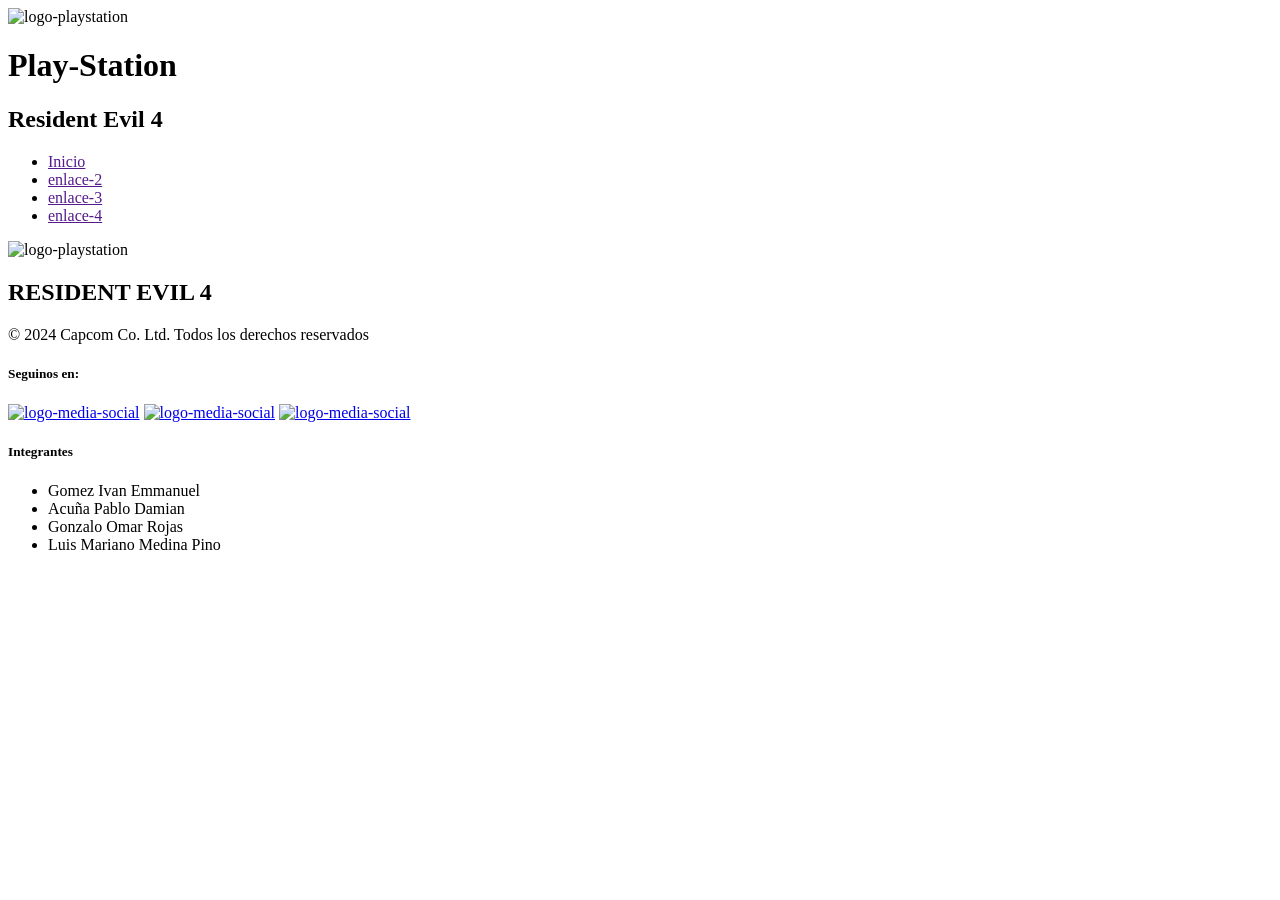
==== Diferencias.html @ 613f1525 "Comienzo de las diferencias" ====
<!doctype html>
<html lang="en">
  <head>
    <meta charset="UTF-8" />
    <meta name="viewport" content="width=device-width, initial-scale=1.0" />
    <title>RE4-Diferencias</title>
    <link rel="stylesheet" href="css/dif-styles.css" />
  </head>
  <body>
    <!--================ header desarrollo ====================================-->
    <header class="header">
      <div class="logotipo">
        <div class="logo-container">
          <img src="/assets/img/logo.play-station.png" alt="logo-playstation" />
        </div>
        <h1 class="h1-index">Play-Station</h1>
      </div>
      <h2 class="h2-header">
        <span class="span-letra">R</span>esident
        <span class="span-letra">E</span>vil <span class="span-numero">4</span>
      </h2>
      <nav class="nav-bar">
        <ul class="list-nav">
          <li class="nav-item"><a href="" class="link-nav">Inicio</a></li>
          <li class="nav-item"><a href="" class="link-nav">enlace-2</a></li>
          <li class="nav-item"><a href="" class="link-nav">enlace-3</a></li>
          <li class="nav-item"><a href="" class="link-nav">enlace-4</a></li>
        </ul>
      </nav>
    </header>
    <!--======================== fin desarrollo header ========================-->

    <!--========================  desarrollo main ========================-->

    <main class="main"></main>
    <!--======================== fin desarrollo main ========================-->

    <!--======================== desarrollo footer ========================-->

    <footer class="footer">
      <section class="section-footer-1">
        <div class="content-img-footer">
          <img src="/assets/img/logo.play-station.png" alt="logo-playstation" />
        </div>
        <h2>RESIDENT EVIL <span class="span-numero">4</span></h2>
        <p class="p-derechos">
          © 2024 Capcom Co. Ltd. Todos los derechos reservados
        </p>
      </section>
      <section class="section-social">
        <h5 class="h5-footer">Seguinos en:</h5>
        <div class="contenedor-logos">
          <a class="logo-footer" href="#"
            ><img src="/assets/img/youtube-log.png" alt="logo-media-social"
          /></a>
          <a class="logo-footer" href="#"
            ><img src="/assets/img/logo-instagram.png" alt="logo-media-social"
          /></a>
          <a class="logo-footer" href="#"
            ><img src="/assets/img/logo-x.png" alt="logo-media-social"
          /></a>
        </div>
      </section>
      <section class="integrantes">
        <h5 class="h5-footer">Integrantes</h5>
        <ul class="list-footer">
          <li class="list-footer">Gomez Ivan Emmanuel</li>
          <li class="list-footer">Acuña Pablo Damian</li>
          <li class="list-footer">Gonzalo Omar Rojas</li>
          <li class="list-footer">Luis Mariano Medina Pino</li>
        </ul>
      </section>
    </footer>
    <!--======================== fin desarrollo footer========================-->
  </body>
</html>
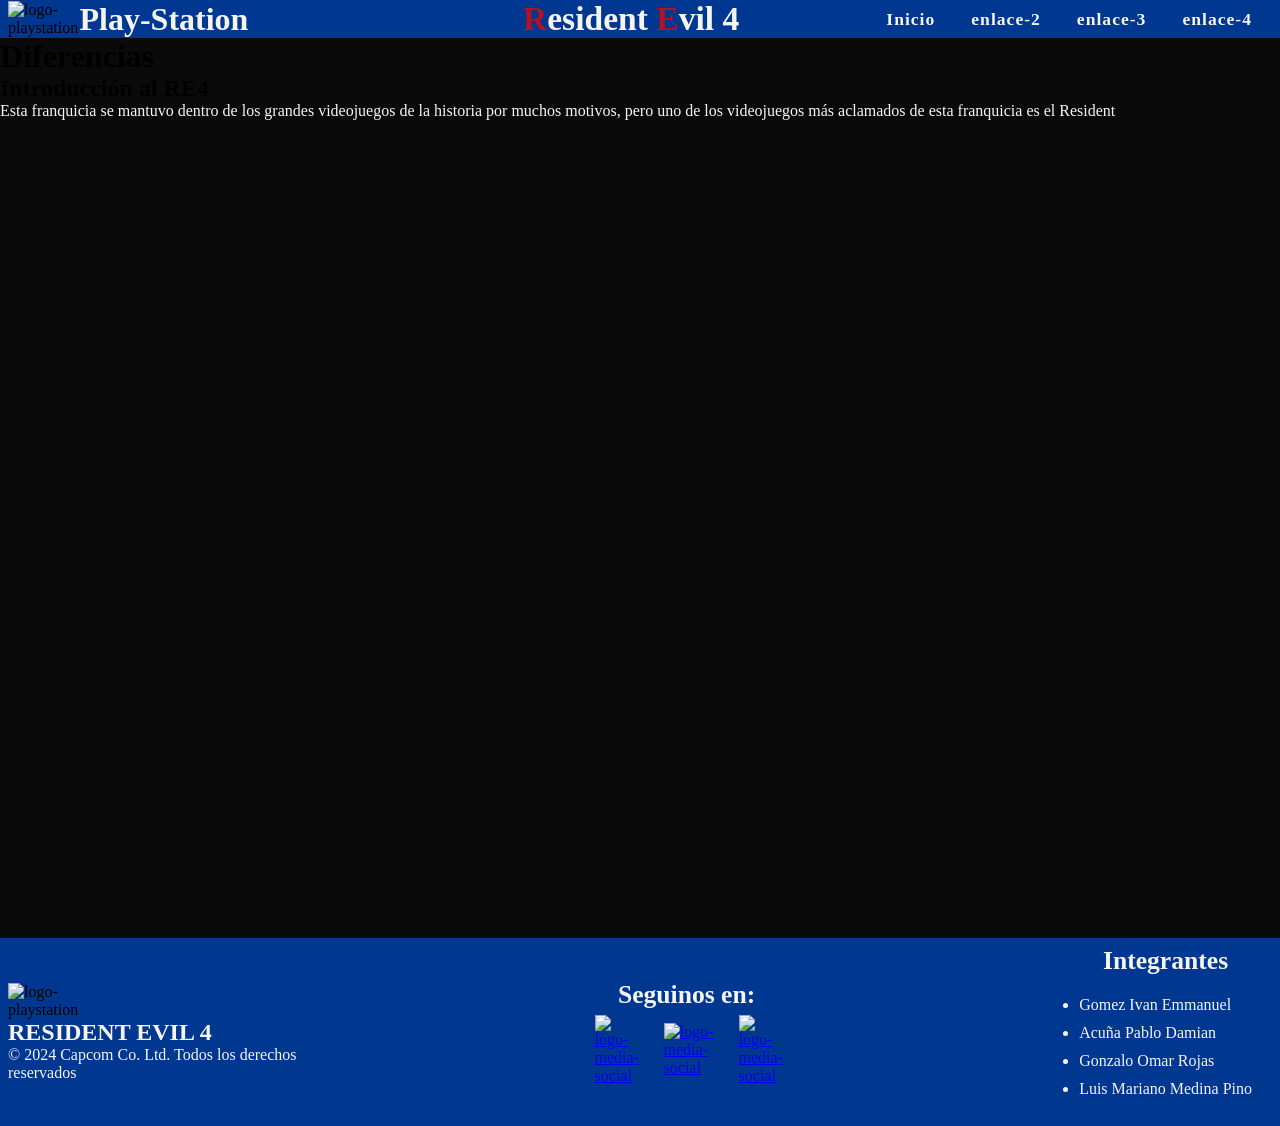
==== commit 9bf352cf: "Agregué DIferencias.html a enlace 4" ====
--- a/Diferencias.html
+++ b/Diferencias.html
@@ -4,7 +4,7 @@
     <meta charset="UTF-8" />
     <meta name="viewport" content="width=device-width, initial-scale=1.0" />
     <title>RE4-Diferencias</title>
-    <link rel="stylesheet" href="css/dif-styles.css" />
+    <link rel="stylesheet" href="/assets/css/dif-style.css" />
   </head>
   <body>
     <!--================ header desarrollo ====================================-->
@@ -24,7 +24,9 @@
           <li class="nav-item"><a href="" class="link-nav">Inicio</a></li>
           <li class="nav-item"><a href="" class="link-nav">enlace-2</a></li>
           <li class="nav-item"><a href="" class="link-nav">enlace-3</a></li>
-          <li class="nav-item"><a href="" class="link-nav">enlace-4</a></li>
+          <li class="nav-item">
+            <a href="/Diferencias.html" class="link-nav">enlace-4</a>
+          </li>
         </ul>
       </nav>
     </header>
@@ -32,7 +34,17 @@
 
     <!--========================  desarrollo main ========================-->
 
-    <main class="main"></main>
+    <main class="main">
+      <h1>Diferencias</h1>
+      <h2>Introducción al RE4</h2>
+      <p>
+        Esta franquicia se mantuvo dentro de los grandes videojuegos de la
+        historia por muchos motivos, pero uno de los videojuegos más aclamados
+        de esta franquicia es el
+        <!-- en rojo -->
+        Resident
+      </p>
+    </main>
     <!--======================== fin desarrollo main ========================-->
 
     <!--======================== desarrollo footer ========================-->
--- a/assets/css/dif-style.css
+++ b/assets/css/dif-style.css
@@ -0,0 +1,221 @@
+/*
+Descripcion: estilos genrales para las paginas del RE4
+17/04/26
+*/
+
+/* =========================================
+PALETA DE COLORES - PROYECTO RE4 
+Inspirado en Resident Evil 4 Remake + PlayStation
+=============================================
+<=== rojos ===>
+#8B0000  -> Rojo oscuro (base, más serio y terror)
+#FF2A2A  -> Rojo brillante (para resaltar o hover)
+#B11226  -> Rojo Resident Evil clásico (principal)
+#7A0C18  -> Rojo oscuro profundo (sombra / variante)
+
+<=== Azules (UI / Navegación / Botones) ===>
+#003791  -> Azul principal (header, navbar)
+#005CFF  -> Azul secundario (hover, detalles)
+
+<=== Negros y grises (fondos) ==>
+#0A0A0A  -> Fondo principal (body)
+#1C1C1C  -> Secciones (cards, containers)
+#2A2A2A  -> Bordes suaves / separadores
+
+<=== Amarillos para texto ===>
+#FFD60A  -> Texto destacado (títulos cortos, palabras clave)
+#FFF3B0  -> Texto suave (no cansa la vista, mejor para leer)
+
+<===  Texto ===>
+#F5F5F5  -> Texto principal
+#B0B0B0  -> Texto secundario
+
+<=== Acentos ===> 
+#FFD60A  -> Botones importantes / hover / detalles clave
+
+
+=========================================
+    TIPOGRAFÍAS - PROYECTO
+=========================================
+
+/*
+Títulos principales (estilo terror):
+- 'Creepster', cursive
+
+Subtítulos / UI (estilo gamer):
+- 'Orbitron', sans-serif
+
+Texto general:
+- 'Inter', sans-serif
+*/
+
+
+*{
+    padding: 0;
+    margin: 0;
+    box-sizing: border-box;
+}
+
+body{
+    background-color: #0A0A0A;
+    display: grid;
+    grid-template-rows: auto auto 1fr auto;
+}
+
+/*<=================== inicio desarrollo header ==============>*/
+/*=== desarrollo de estilos a todos los headers de las demas paginas*/
+.header{
+    display: flex;
+    align-items: center;
+    justify-content: space-between;
+    width: 100%;
+    background-color: #003791;
+}
+
+.logotipo{
+    display: flex;
+    width: 30%;
+    align-items: center;
+    gap: 20px;
+    padding: 0 8px;
+}
+
+.h1-index{
+    color: #f5f5f5;
+    text-wrap: nowrap;
+}
+
+.logo-container{
+    max-width: 14%;
+}
+
+.logo-container img{
+    width: 100%;
+}
+
+.h2-header{
+    color: #f5f5f5;
+    font-size: 2.1rem;
+}
+
+.span-letra{
+    color: #B11226 ;
+}
+
+
+nav{
+    margin-right: 20px;
+}
+
+nav ul{
+    display: flex;
+    list-style: none;
+    gap: 20px;
+}
+
+nav li{
+    display: inline-block;
+}
+
+nav a{
+    color: #f5f5f5;
+    text-decoration: none;
+    font-size: 1.1rem;
+    font-weight: 600;
+    letter-spacing: 1px;
+    padding: 5px 8px;
+    transition: 0.1s;
+}
+
+nav a:hover{
+    color: #FFd60a;
+    border-bottom: 2px solid #FFD60A;
+}
+
+/*<=================== fin desarrollo header ==============>*/
+
+
+
+/*<=================== inicio desarrollo footer (diseño general) ==============>*/
+.footer{
+    background-color: #003791;
+    display: flex;
+    align-items: center;
+    justify-content: space-between;
+    width: 100%;
+    padding: 8px;
+}
+
+.section-footer-1{
+    display: flex;
+    flex-direction: column;
+    width: auto;
+    width: 25%;
+}
+
+.section-footer-1 h2,p{
+    color: #f5f5f5;
+}
+
+.content-img-footer{
+    max-width: 20%;
+}
+
+.content-img-footer img{
+    width: 100%;
+}
+
+/*section de logos de redes sociales de la pagina*/
+.section-social{
+    margin-right: 10px;
+    display: flex;
+    gap: 5px;
+    flex-direction: column;
+}
+
+.h5-footer{
+    text-align: center;
+    font-size: 1.6rem;
+    color: #f5f5f5;
+}
+
+.contenedor-logos{
+    display: flex;
+    justify-content: center;
+    align-items: center;
+    gap: 25px;
+}
+
+.logo-footer{
+    width: 50px;
+}
+
+.logo-footer img{
+    width: 100%;
+}
+
+.logo-footer:first-child{
+    width: 44px;
+}
+
+.logo-footer:last-child{
+    width: 40px;
+}
+
+/*section de los integrantes del grupo*/
+.integrantes{
+    display: flex;
+    flex-direction: column;
+}
+
+.list-footer{
+    margin: 10px;
+    color: #f5f5f5;
+}
+
+/*<=================== fin desarrollo footer(diseño general) ==============>*/
+
+/* <==================Comienzo de Diferencias.html(main) =================> */
+.main{
+    min-height: 100dvh;
+}
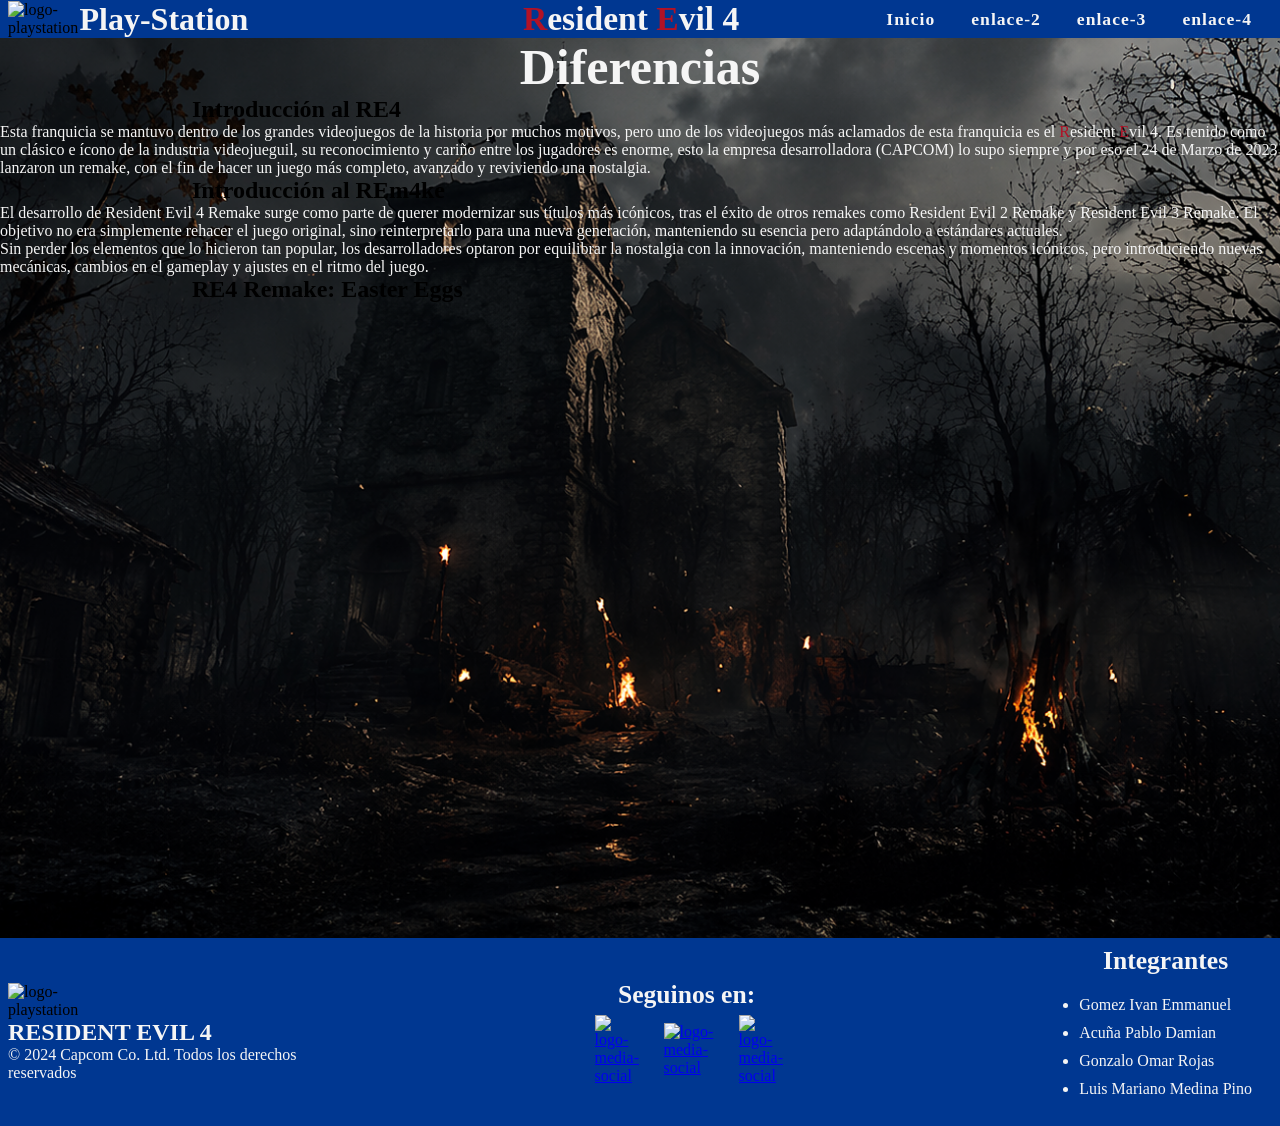
==== commit d61ab99c: "primer avance en css" ====
--- a/Diferencias.html
+++ b/Diferencias.html
@@ -35,15 +35,39 @@
     <!--========================  desarrollo main ========================-->
 
     <main class="main">
-      <h1>Diferencias</h1>
-      <h2>Introducción al RE4</h2>
-      <p>
-        Esta franquicia se mantuvo dentro de los grandes videojuegos de la
-        historia por muchos motivos, pero uno de los videojuegos más aclamados
-        de esta franquicia es el
-        <!-- en rojo -->
-        Resident
-      </p>
+      <section>
+        <h1 class="titulo-diferencias">Diferencias</h1>
+        <h2 class="sub-indices-diferencias">Introducción al RE4</h2>
+        <p class="parrafos-dif">
+          Esta franquicia se mantuvo dentro de los grandes videojuegos de la
+          historia por muchos motivos, pero uno de los videojuegos más aclamados
+          de esta franquicia es el
+          <span class="span-letra">R</span>esident
+          <span class="span-letra">E</span>vil
+          <span class="span-numero">4</span>. Es tenido como un clásico e ícono
+          de la industria videojueguil, su reconocimiento y cariño entre los
+          jugadores es enorme, esto la empresa desarrolladora (CAPCOM) lo supo
+          siempre y por eso el 24 de Marzo de 2023 lanzaron un remake, con el
+          fin de hacer un juego más completo, avanzado y reviviendo una
+          nostalgia.
+        </p>
+        <h2 class="sub-indices-diferencias">Introducción al REm4ke</h2>
+        <p class="parrafos-dif">
+          El desarrollo de Resident Evil 4 Remake surge como parte de querer
+          modernizar sus títulos más icónicos, tras el éxito de otros remakes
+          como Resident Evil 2 Remake y Resident Evil 3 Remake. El objetivo no
+          era simplemente rehacer el juego original, sino reinterpretarlo para
+          una nueva generación, manteniendo su esencia pero adaptándolo a
+          estándares actuales.
+        </p>
+        <p class="parrafos-dif">
+          Sin perder los elementos que lo hicieron tan popular, los
+          desarrolladores optaron por equilibrar la nostalgia con la innovación,
+          manteniendo escenas y momentos icónicos, pero introduciendo nuevas
+          mecánicas, cambios en el gameplay y ajustes en el ritmo del juego.
+        </p>
+        <h2 class="sub-indices-diferencias">RE4 Remake: Easter Eggs</h2>
+      </section>
     </main>
     <!--======================== fin desarrollo main ========================-->
 
--- a/assets/css/dif-style.css
+++ b/assets/css/dif-style.css
@@ -218,4 +218,22 @@
 /* <==================Comienzo de Diferencias.html(main) =================> */
 .main{
     min-height: 100dvh;
-}
+    background-image: url(/assets/img/paquete-de-img-fondos-re4/portada-pueblo-sin-lion.png);
+    background-repeat: no-repeat;
+    background-size: cover;
+    background-position: center;
+}
+
+.titulo-diferencias{
+    color: #f5f5f5;
+    text-align: center;
+    font-size: 50px;
+}
+
+.titulo-diferencias:hover{
+    color: #B11226;
+}
+
+.sub-indices-diferencias{
+    margin-left: 15%;
+}
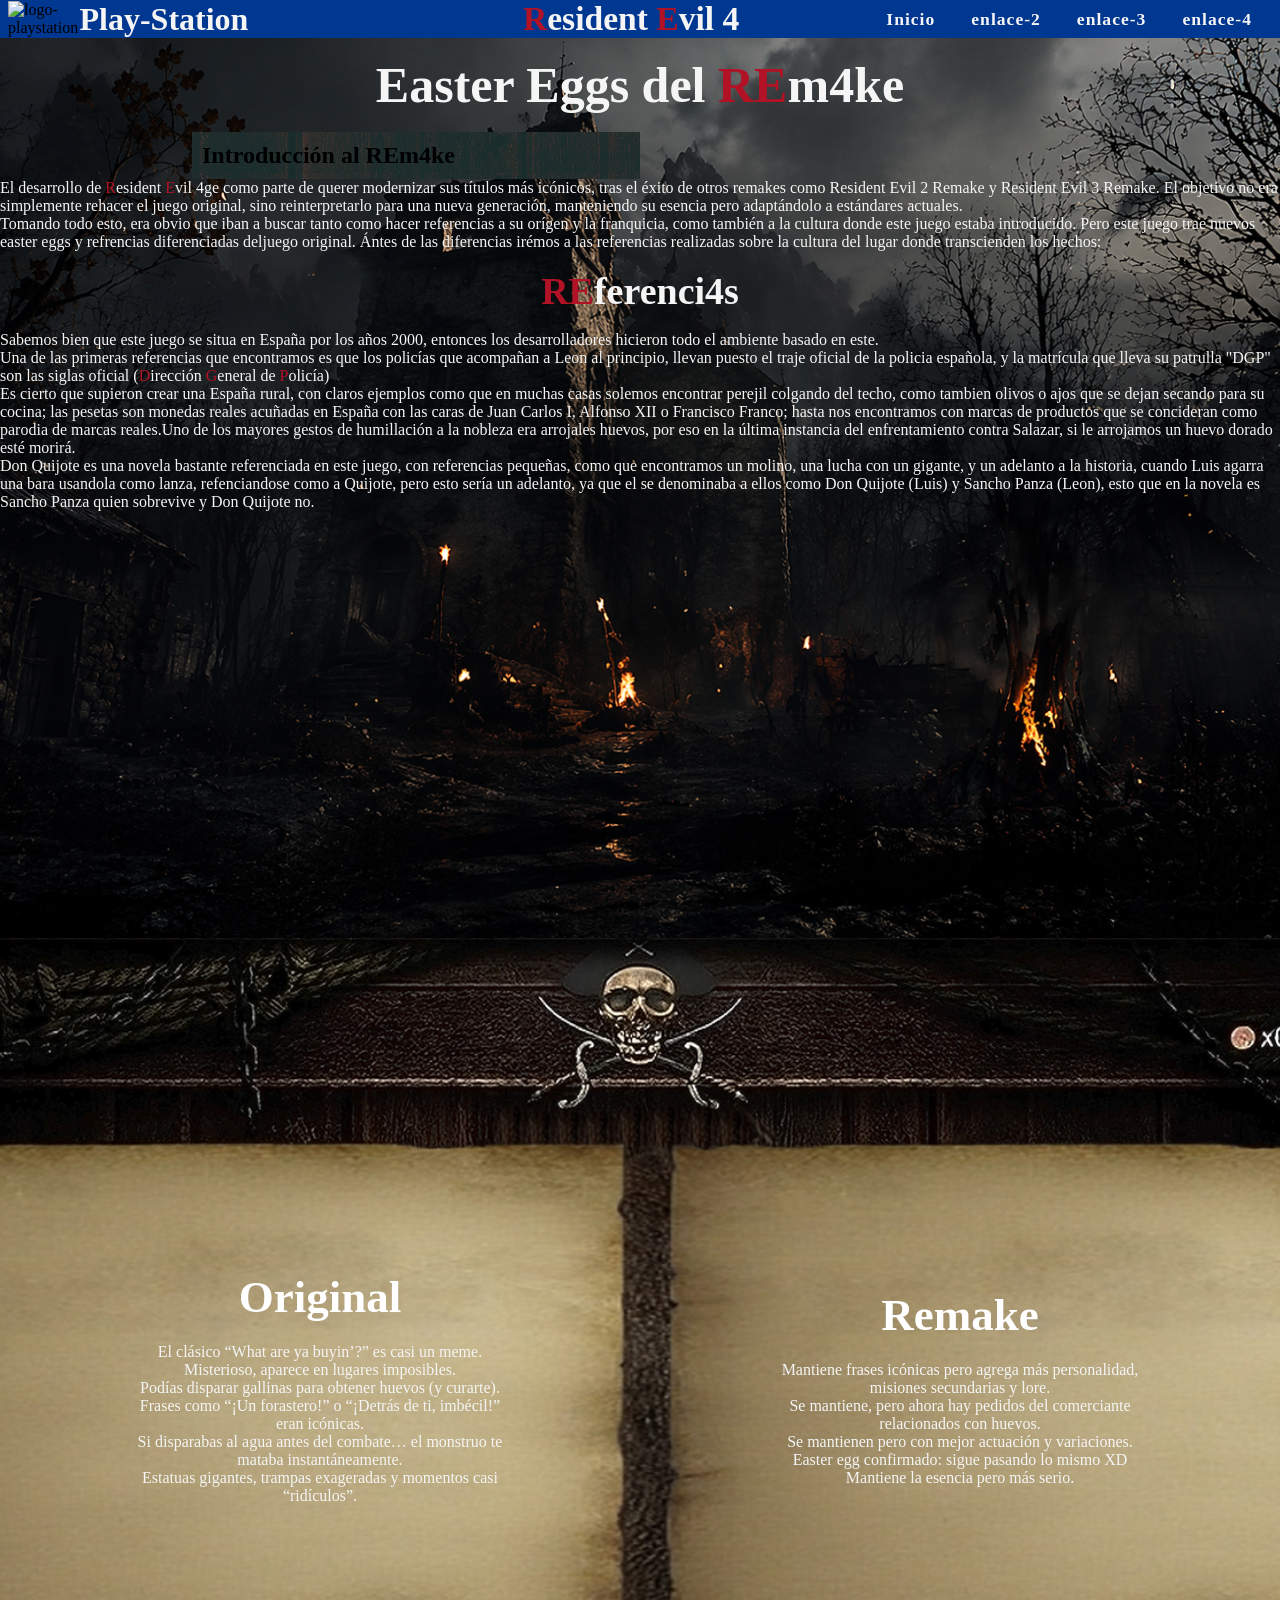
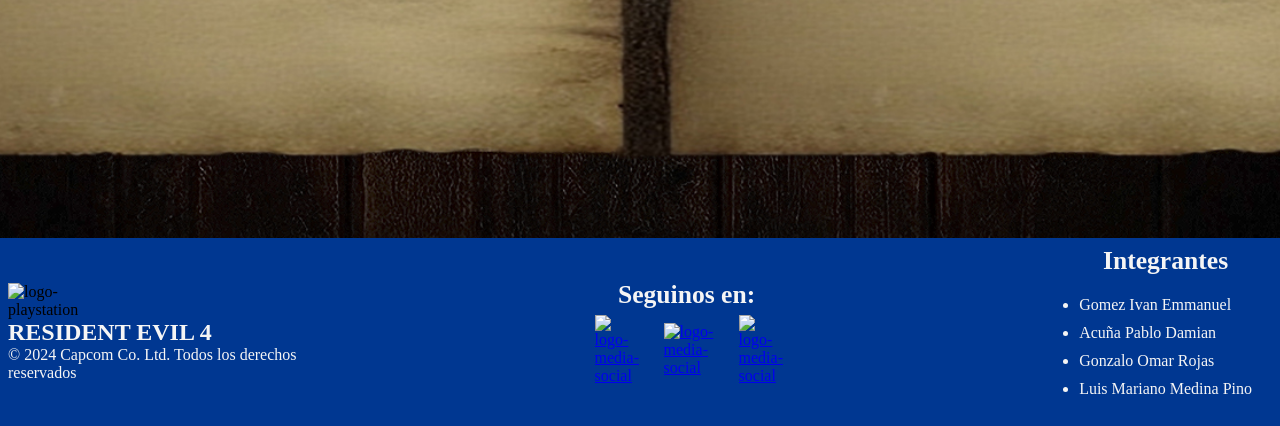
==== commit dcf63e3b: "Finalización" ====
--- a/Diferencias.html
+++ b/Diferencias.html
@@ -1,112 +1,137 @@
 <!doctype html>
 <html lang="en">
-  <head>
-    <meta charset="UTF-8" />
-    <meta name="viewport" content="width=device-width, initial-scale=1.0" />
-    <title>RE4-Diferencias</title>
-    <link rel="stylesheet" href="/assets/css/dif-style.css" />
-  </head>
-  <body>
-    <!--================ header desarrollo ====================================-->
-    <header class="header">
-      <div class="logotipo">
-        <div class="logo-container">
-          <img src="/assets/img/logo.play-station.png" alt="logo-playstation" />
-        </div>
-        <h1 class="h1-index">Play-Station</h1>
+
+<head>
+  <meta charset="UTF-8" />
+  <meta name="viewport" content="width=device-width, initial-scale=1.0" />
+  <title>RE4-Diferencias</title>
+  <link rel="stylesheet" href="/assets/css/dif-style.css" />
+</head>
+
+<body>
+  <!--================ header desarrollo ====================================-->
+  <header class="header">
+    <div class="logotipo">
+      <div class="logo-container">
+        <img src="/assets/img/logo.play-station.png" alt="logo-playstation" />
       </div>
-      <h2 class="h2-header">
-        <span class="span-letra">R</span>esident
-        <span class="span-letra">E</span>vil <span class="span-numero">4</span>
-      </h2>
-      <nav class="nav-bar">
-        <ul class="list-nav">
-          <li class="nav-item"><a href="" class="link-nav">Inicio</a></li>
-          <li class="nav-item"><a href="" class="link-nav">enlace-2</a></li>
-          <li class="nav-item"><a href="" class="link-nav">enlace-3</a></li>
-          <li class="nav-item">
-            <a href="/Diferencias.html" class="link-nav">enlace-4</a>
-          </li>
-        </ul>
-      </nav>
-    </header>
-    <!--======================== fin desarrollo header ========================-->
+      <h1 class="h1-index">Play-Station</h1>
+    </div>
+    <h2 class="h2-header">
+      <span class="span-letra">R</span>esident
+      <span class="span-letra">E</span>vil <span class="span-numero">4</span>
+    </h2>
+    <nav class="nav-bar">
+      <ul class="list-nav">
+        <li class="nav-item"><a href="" class="link-nav">Inicio</a></li>
+        <li class="nav-item"><a href="" class="link-nav">enlace-2</a></li>
+        <li class="nav-item"><a href="" class="link-nav">enlace-3</a></li>
+        <li class="nav-item">
+          <a href="/Diferencias.html" class="link-nav">enlace-4</a>
+        </li>
+      </ul>
+    </nav>
+  </header>
+  <!--======================== fin desarrollo header ========================-->
 
-    <!--========================  desarrollo main ========================-->
+  <!--========================  desarrollo main ========================-->
 
-    <main class="main">
-      <section>
-        <h1 class="titulo-diferencias">Diferencias</h1>
-        <h2 class="sub-indices-diferencias">Introducción al RE4</h2>
-        <p class="parrafos-dif">
-          Esta franquicia se mantuvo dentro de los grandes videojuegos de la
-          historia por muchos motivos, pero uno de los videojuegos más aclamados
-          de esta franquicia es el
-          <span class="span-letra">R</span>esident
-          <span class="span-letra">E</span>vil
-          <span class="span-numero">4</span>. Es tenido como un clásico e ícono
-          de la industria videojueguil, su reconocimiento y cariño entre los
-          jugadores es enorme, esto la empresa desarrolladora (CAPCOM) lo supo
-          siempre y por eso el 24 de Marzo de 2023 lanzaron un remake, con el
-          fin de hacer un juego más completo, avanzado y reviviendo una
-          nostalgia.
-        </p>
-        <h2 class="sub-indices-diferencias">Introducción al REm4ke</h2>
-        <p class="parrafos-dif">
-          El desarrollo de Resident Evil 4 Remake surge como parte de querer
-          modernizar sus títulos más icónicos, tras el éxito de otros remakes
-          como Resident Evil 2 Remake y Resident Evil 3 Remake. El objetivo no
-          era simplemente rehacer el juego original, sino reinterpretarlo para
-          una nueva generación, manteniendo su esencia pero adaptándolo a
-          estándares actuales.
-        </p>
-        <p class="parrafos-dif">
-          Sin perder los elementos que lo hicieron tan popular, los
-          desarrolladores optaron por equilibrar la nostalgia con la innovación,
-          manteniendo escenas y momentos icónicos, pero introduciendo nuevas
-          mecánicas, cambios en el gameplay y ajustes en el ritmo del juego.
-        </p>
-        <h2 class="sub-indices-diferencias">RE4 Remake: Easter Eggs</h2>
-      </section>
-    </main>
-    <!--======================== fin desarrollo main ========================-->
+  <main class="main">
+    <section class="referencias">
+      <h1 class="titulo-diferencias">Easter Eggs del <span class="span-letra">R</span><span
+          class="span-letra">E</span>m<span class="span-numero">4</span>ke
+      </h1>
+      <h2 class="sub-indices-diferencias">Introducción al REm4ke</h2>
+      <p class="parrafos-dif">
+        El desarrollo de <span class="span-letra">R</span>esident
+        <span class="span-letra">E</span>vil
+        <span class="span-numero">4</span>ge como parte de querer
+        modernizar sus títulos más icónicos, tras el éxito de otros remakes
+        como Resident Evil 2 Remake y Resident Evil 3 Remake. El objetivo no
+        era simplemente rehacer el juego original, sino reinterpretarlo para
+        una nueva generación, manteniendo su esencia pero adaptándolo a
+        estándares actuales.
+      </p>
+      <p>Tomando todo esto, era obvio que iban a buscar tanto como hacer referencias a su orígen y la franquicia, como
+        también a la cultura donde este juego estaba introducido. Pero este juego trae nuevos easter eggs y refrencias
+        diferenciadas deljuego original. Ántes de las diferencias irémos a las referencias realizadas sobre la cultura
+        del lugar donde transcienden los hechos:</p>
 
-    <!--======================== desarrollo footer ========================-->
+      <h1 class="subtitulo-diferencias"> <span class="span-letra">R</span><span class="span-letra">E</span>ferenci<span
+          class="span-numero">4</span>s</h1>
+      <p>Sabemos bien que este juego se situa en España por los años 2000, entonces los desarrolladores hicieron todo el
+        ambiente basado en este.</p>
+      <p>Una de las primeras referencias que encontramos es que los policías que acompañan a Leon al principio, llevan
+        puesto el traje oficial de la policia española, y la matrícula que lleva su patrulla "DGP" son las siglas
+        oficial (<span class="span-letra">D</span>irección <span class="span-letra">G</span>eneral de <span
+          class="span-letra">P</span>olicía)
+      </p>
+      <p>Es cierto que supieron crear una España rural, con claros ejemplos como que en muchas casas solemos encontrar
+        perejil colgando del techo, como tambien olivos o ajos que se dejan secando para su cocina; las pesetas son
+        monedas reales
+        acuñadas en España con las caras de Juan Carlos I, Alfonso XII o Francisco Franco; hasta nos encontramos con
+        marcas de productos que se concideran como parodia de marcas reales.Uno de los mayores gestos de humillación a
+        la nobleza era arrojales huevos, por eso en la última instancia del
+        enfrentamiento contra
+        Salazar, si le arrojamos un huevo dorado esté morirá.</p>
+      <p>Don Quijote es una novela bastante referenciada en este juego, con referencias pequeñas, como que encontramos
+        un molino, una lucha con un gigante, y un adelanto a la historia, cuando Luis agarra una bara usandola como
+        lanza, refenciandose como a Quijote, pero esto sería un adelanto, ya que el se denominaba a ellos como Don
+        Quijote (Luis) y Sancho Panza (Leon), esto que en la novela es Sancho Panza quien sobrevive y Don Quijote no.
+      </p>
+    </section>
+    <section class="Diferencias">
+      <div class="original">
+        <h3 class="dif-titulo">Original</h3>
+        <p>El clásico “What are ya buyin’?” es casi un meme. Misterioso, aparece en lugares imposibles.</p>
+        <p>Podías disparar gallinas para obtener huevos (y curarte).</p>
+        <p>Frases como “¡Un forastero!” o “¡Detrás de ti, imbécil!” eran icónicas.</p>
+        <p>Si disparabas al agua antes del combate… el monstruo te mataba instantáneamente.</p>
+        <p>Estatuas gigantes, trampas exageradas y momentos casi “ridículos”.</p>
+      </div>
+      <div class="REMAKE">
+        <h3 class="dif-titulo">Remake</h3>
+        <p>Mantiene frases icónicas pero agrega más personalidad, misiones secundarias y lore.</p>
+        <p>Se mantiene, pero ahora hay pedidos del comerciante relacionados con huevos.</p>
+        <p>Se mantienen pero con mejor actuación y variaciones.</p>
+        <p>Easter egg confirmado: sigue pasando lo mismo XD</p>
+        <p>Mantiene la esencia pero más serio.</p>
+      </div>
+    </section>
+  </main>
+  <!--======================== fin desarrollo main ========================-->
 
-    <footer class="footer">
-      <section class="section-footer-1">
-        <div class="content-img-footer">
-          <img src="/assets/img/logo.play-station.png" alt="logo-playstation" />
-        </div>
-        <h2>RESIDENT EVIL <span class="span-numero">4</span></h2>
-        <p class="p-derechos">
-          © 2024 Capcom Co. Ltd. Todos los derechos reservados
-        </p>
-      </section>
-      <section class="section-social">
-        <h5 class="h5-footer">Seguinos en:</h5>
-        <div class="contenedor-logos">
-          <a class="logo-footer" href="#"
-            ><img src="/assets/img/youtube-log.png" alt="logo-media-social"
-          /></a>
-          <a class="logo-footer" href="#"
-            ><img src="/assets/img/logo-instagram.png" alt="logo-media-social"
-          /></a>
-          <a class="logo-footer" href="#"
-            ><img src="/assets/img/logo-x.png" alt="logo-media-social"
-          /></a>
-        </div>
-      </section>
-      <section class="integrantes">
-        <h5 class="h5-footer">Integrantes</h5>
-        <ul class="list-footer">
-          <li class="list-footer">Gomez Ivan Emmanuel</li>
-          <li class="list-footer">Acuña Pablo Damian</li>
-          <li class="list-footer">Gonzalo Omar Rojas</li>
-          <li class="list-footer">Luis Mariano Medina Pino</li>
-        </ul>
-      </section>
-    </footer>
-    <!--======================== fin desarrollo footer========================-->
-  </body>
-</html>
+  <!--======================== desarrollo footer ========================-->
+
+  <footer class="footer">
+    <section class="section-footer-1">
+      <div class="content-img-footer">
+        <img src="/assets/img/logo.play-station.png" alt="logo-playstation" />
+      </div>
+      <h2>RESIDENT EVIL <span class="span-numero">4</span></h2>
+      <p class="p-derechos">
+        © 2024 Capcom Co. Ltd. Todos los derechos reservados
+      </p>
+    </section>
+    <section class="section-social">
+      <h5 class="h5-footer">Seguinos en:</h5>
+      <div class="contenedor-logos">
+        <a class="logo-footer" href="#"><img src="/assets/img/youtube-log.png" alt="logo-media-social" /></a>
+        <a class="logo-footer" href="#"><img src="/assets/img/logo-instagram.png" alt="logo-media-social" /></a>
+        <a class="logo-footer" href="#"><img src="/assets/img/logo-x.png" alt="logo-media-social" /></a>
+      </div>
+    </section>
+    <section class="integrantes">
+      <h5 class="h5-footer">Integrantes</h5>
+      <ul class="list-footer">
+        <li class="list-footer">Gomez Ivan Emmanuel</li>
+        <li class="list-footer">Acuña Pablo Damian</li>
+        <li class="list-footer">Gonzalo Omar Rojas</li>
+        <li class="list-footer">Luis Mariano Medina Pino</li>
+      </ul>
+    </section>
+  </footer>
+  <!--======================== fin desarrollo footer========================-->
+</body>
+
+</html>
--- a/assets/css/dif-style.css
+++ b/assets/css/dif-style.css
@@ -50,13 +50,13 @@
 */
 
 
-*{
+* {
     padding: 0;
     margin: 0;
     box-sizing: border-box;
 }
 
-body{
+body {
     background-color: #0A0A0A;
     display: grid;
     grid-template-rows: auto auto 1fr auto;
@@ -64,7 +64,7 @@
 
 /*<=================== inicio desarrollo header ==============>*/
 /*=== desarrollo de estilos a todos los headers de las demas paginas*/
-.header{
+.header {
     display: flex;
     align-items: center;
     justify-content: space-between;
@@ -72,7 +72,7 @@
     background-color: #003791;
 }
 
-.logotipo{
+.logotipo {
     display: flex;
     width: 30%;
     align-items: center;
@@ -80,44 +80,44 @@
     padding: 0 8px;
 }
 
-.h1-index{
+.h1-index {
     color: #f5f5f5;
     text-wrap: nowrap;
 }
 
-.logo-container{
+.logo-container {
     max-width: 14%;
 }
 
-.logo-container img{
-    width: 100%;
-}
-
-.h2-header{
+.logo-container img {
+    width: 100%;
+}
+
+.h2-header {
     color: #f5f5f5;
     font-size: 2.1rem;
 }
 
-.span-letra{
-    color: #B11226 ;
-}
-
-
-nav{
+.span-letra {
+    color: #B11226;
+}
+
+
+nav {
     margin-right: 20px;
 }
 
-nav ul{
+nav ul {
     display: flex;
     list-style: none;
     gap: 20px;
 }
 
-nav li{
+nav li {
     display: inline-block;
 }
 
-nav a{
+nav a {
     color: #f5f5f5;
     text-decoration: none;
     font-size: 1.1rem;
@@ -127,7 +127,7 @@
     transition: 0.1s;
 }
 
-nav a:hover{
+nav a:hover {
     color: #FFd60a;
     border-bottom: 2px solid #FFD60A;
 }
@@ -137,7 +137,7 @@
 
 
 /*<=================== inicio desarrollo footer (diseño general) ==============>*/
-.footer{
+.footer {
     background-color: #003791;
     display: flex;
     align-items: center;
@@ -146,77 +146,80 @@
     padding: 8px;
 }
 
-.section-footer-1{
+.section-footer-1 {
     display: flex;
     flex-direction: column;
     width: auto;
     width: 25%;
 }
 
-.section-footer-1 h2,p{
-    color: #f5f5f5;
-}
-
-.content-img-footer{
+.section-footer-1 h2,
+p {
+    color: #f5f5f5;
+}
+
+.content-img-footer {
     max-width: 20%;
 }
 
-.content-img-footer img{
+.content-img-footer img {
     width: 100%;
 }
 
 /*section de logos de redes sociales de la pagina*/
-.section-social{
+.section-social {
     margin-right: 10px;
     display: flex;
     gap: 5px;
     flex-direction: column;
 }
 
-.h5-footer{
+.h5-footer {
     text-align: center;
     font-size: 1.6rem;
     color: #f5f5f5;
 }
 
-.contenedor-logos{
+.contenedor-logos {
     display: flex;
     justify-content: center;
     align-items: center;
     gap: 25px;
 }
 
-.logo-footer{
+.logo-footer {
     width: 50px;
 }
 
-.logo-footer img{
-    width: 100%;
-}
-
-.logo-footer:first-child{
+.logo-footer img {
+    width: 100%;
+}
+
+.logo-footer:first-child {
     width: 44px;
 }
 
-.logo-footer:last-child{
+.logo-footer:last-child {
     width: 40px;
 }
 
 /*section de los integrantes del grupo*/
-.integrantes{
+.integrantes {
     display: flex;
     flex-direction: column;
 }
 
-.list-footer{
+.list-footer {
     margin: 10px;
     color: #f5f5f5;
 }
 
 /*<=================== fin desarrollo footer(diseño general) ==============>*/
 
+
+
 /* <==================Comienzo de Diferencias.html(main) =================> */
-.main{
+.referencias {
     min-height: 100dvh;
     background-image: url(/assets/img/paquete-de-img-fondos-re4/portada-pueblo-sin-lion.png);
     background-repeat: no-repeat;
@@ -224,16 +227,65 @@
     background-position: center;
 }
 
-.titulo-diferencias{
-    color: #f5f5f5;
+
+.titulo-diferencias {
+    color: #f5f5f5;
+    padding: 18px;
     text-align: center;
     font-size: 50px;
 }
 
-.titulo-diferencias:hover{
+.titulo-diferencias:hover {
     color: #B11226;
 }
 
-.sub-indices-diferencias{
+.subtitulo-diferencias {
+    padding: 18px;
+    color: #f5f5f5;
+    font-size: 38px;
+    text-align: center;
+}
+
+.subtitulo-diferencias:hover {
+    color: #B11226;
+}
+
+.sub-indices-diferencias {
     margin-left: 15%;
-}
+    padding: 10px;
+    margin-right: 50%;
+    background-image: url(/assets/img/paquete-de-img-fondos-re4/barra.jpg);
+}
+
+.Diferencias {
+    min-height: 100dvh;
+    background-image: url(/assets/img/paquete-de-img-fondos-re4/menu+de+galeria2.jpg);
+    background-repeat: no-repeat;
+    background-size: cover;
+    background-position: center;
+
+    display: grid;
+    grid-template-columns: 1fr 1fr;
+    align-items: center;
+    justify-items: center;
+}
+
+.dif-titulo {
+    text-align: center;
+    font-size: 45px;
+    margin-bottom: 20px;
+}
+
+.original {
+    padding: 40px;
+    width: 70%;
+    color: white;
+    text-align: center;
+}
+
+.REMAKE {
+    padding: 40px;
+    width: 70%;
+    color: white;
+    text-align: center;
+}
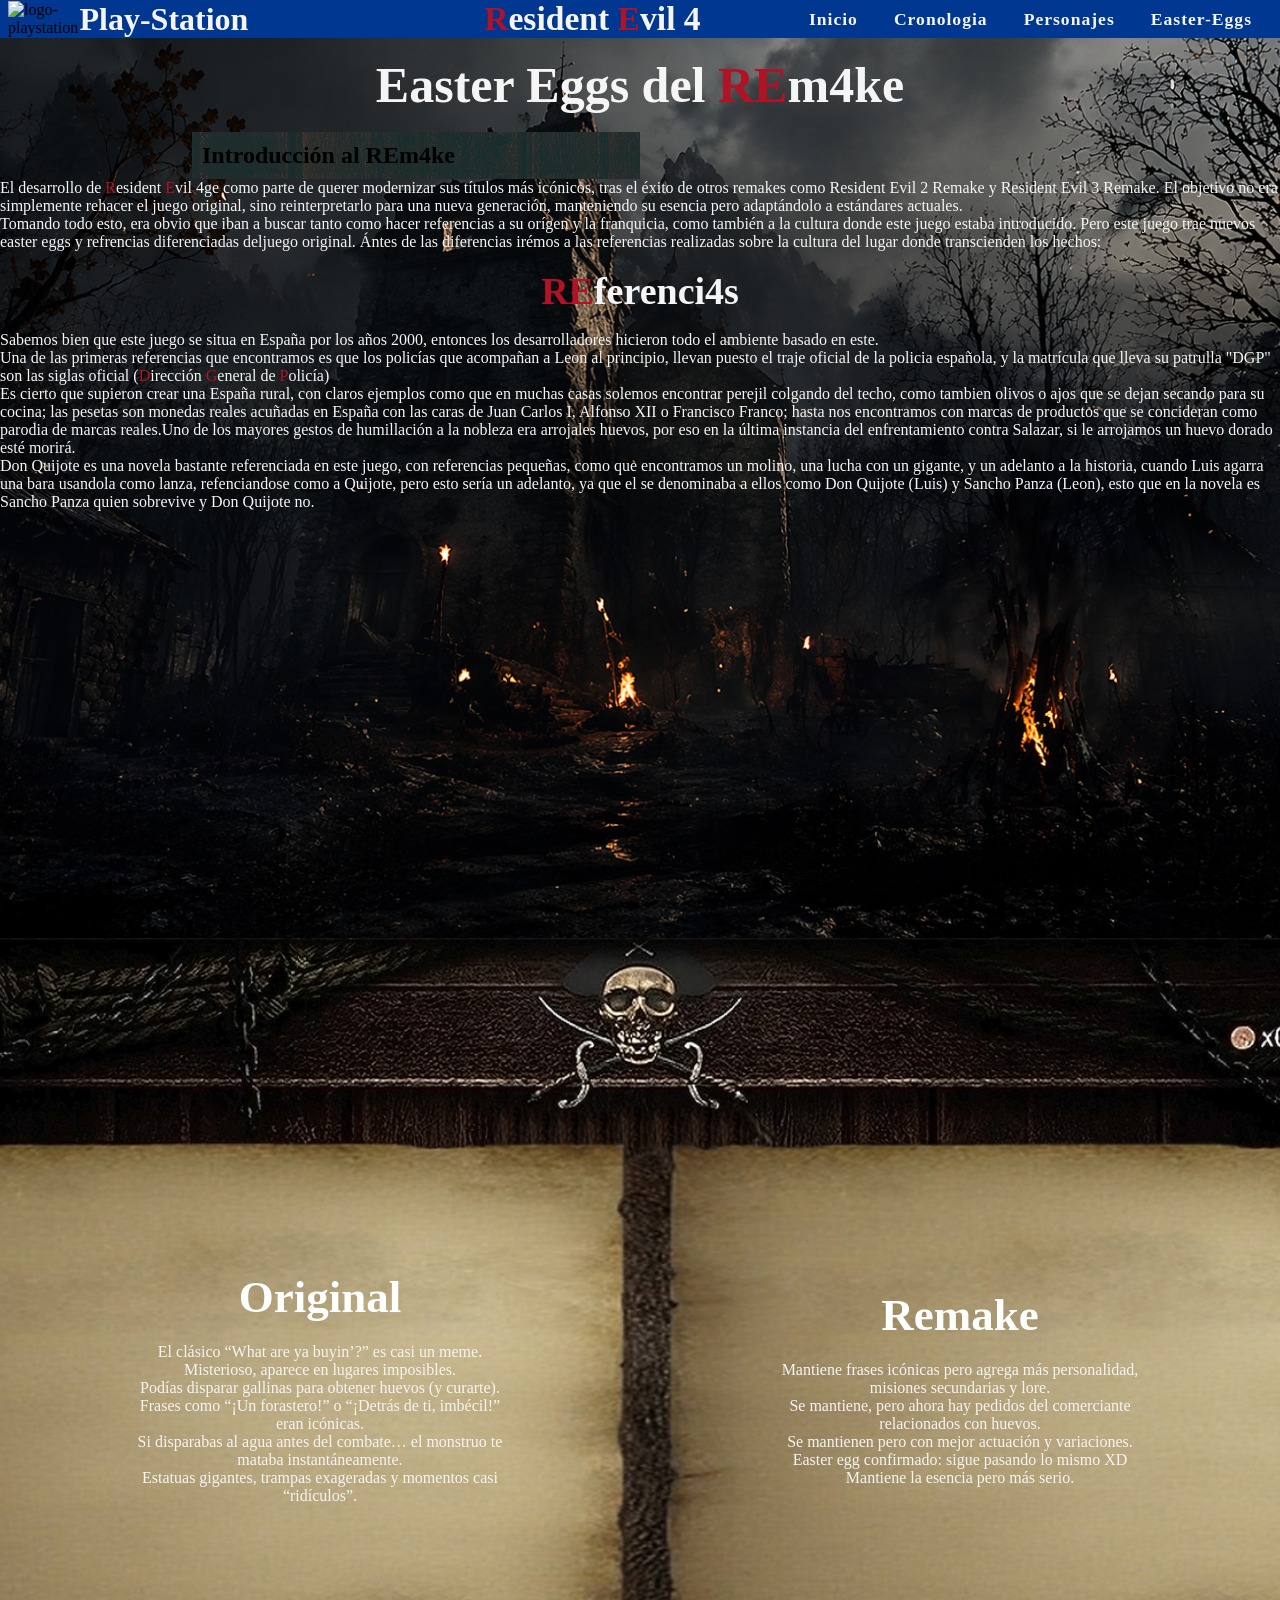
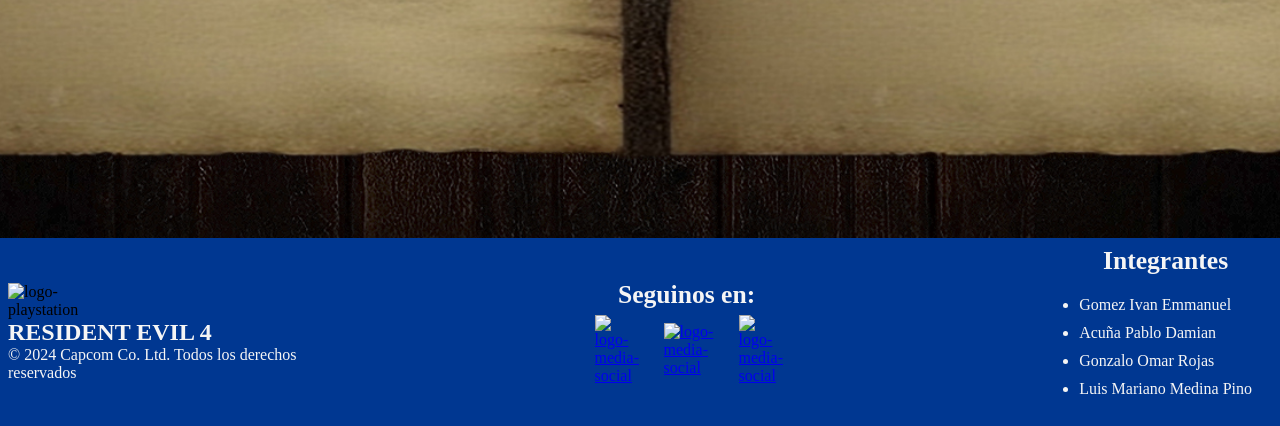
==== commit 01acd975: "refactor: agregue los enlaces de navegacion en mi pagina" ====
--- a/Diferencias.html
+++ b/Diferencias.html
@@ -23,11 +23,11 @@
     </h2>
     <nav class="nav-bar">
       <ul class="list-nav">
-        <li class="nav-item"><a href="" class="link-nav">Inicio</a></li>
-        <li class="nav-item"><a href="" class="link-nav">enlace-2</a></li>
-        <li class="nav-item"><a href="" class="link-nav">enlace-3</a></li>
+        <li class="nav-item"><a href="/index.html" class="link-nav">Inicio</a></li>
+        <li class="nav-item"><a href="" class="link-nav">Cronologia</a></li>
+        <li class="nav-item"><a href="/personajes.html" class="link-nav">Personajes</a></li>
         <li class="nav-item">
-          <a href="/Diferencias.html" class="link-nav">enlace-4</a>
+          <a href="/Diferencias.html" class="link-nav">Easter-Eggs</a>
         </li>
       </ul>
     </nav>
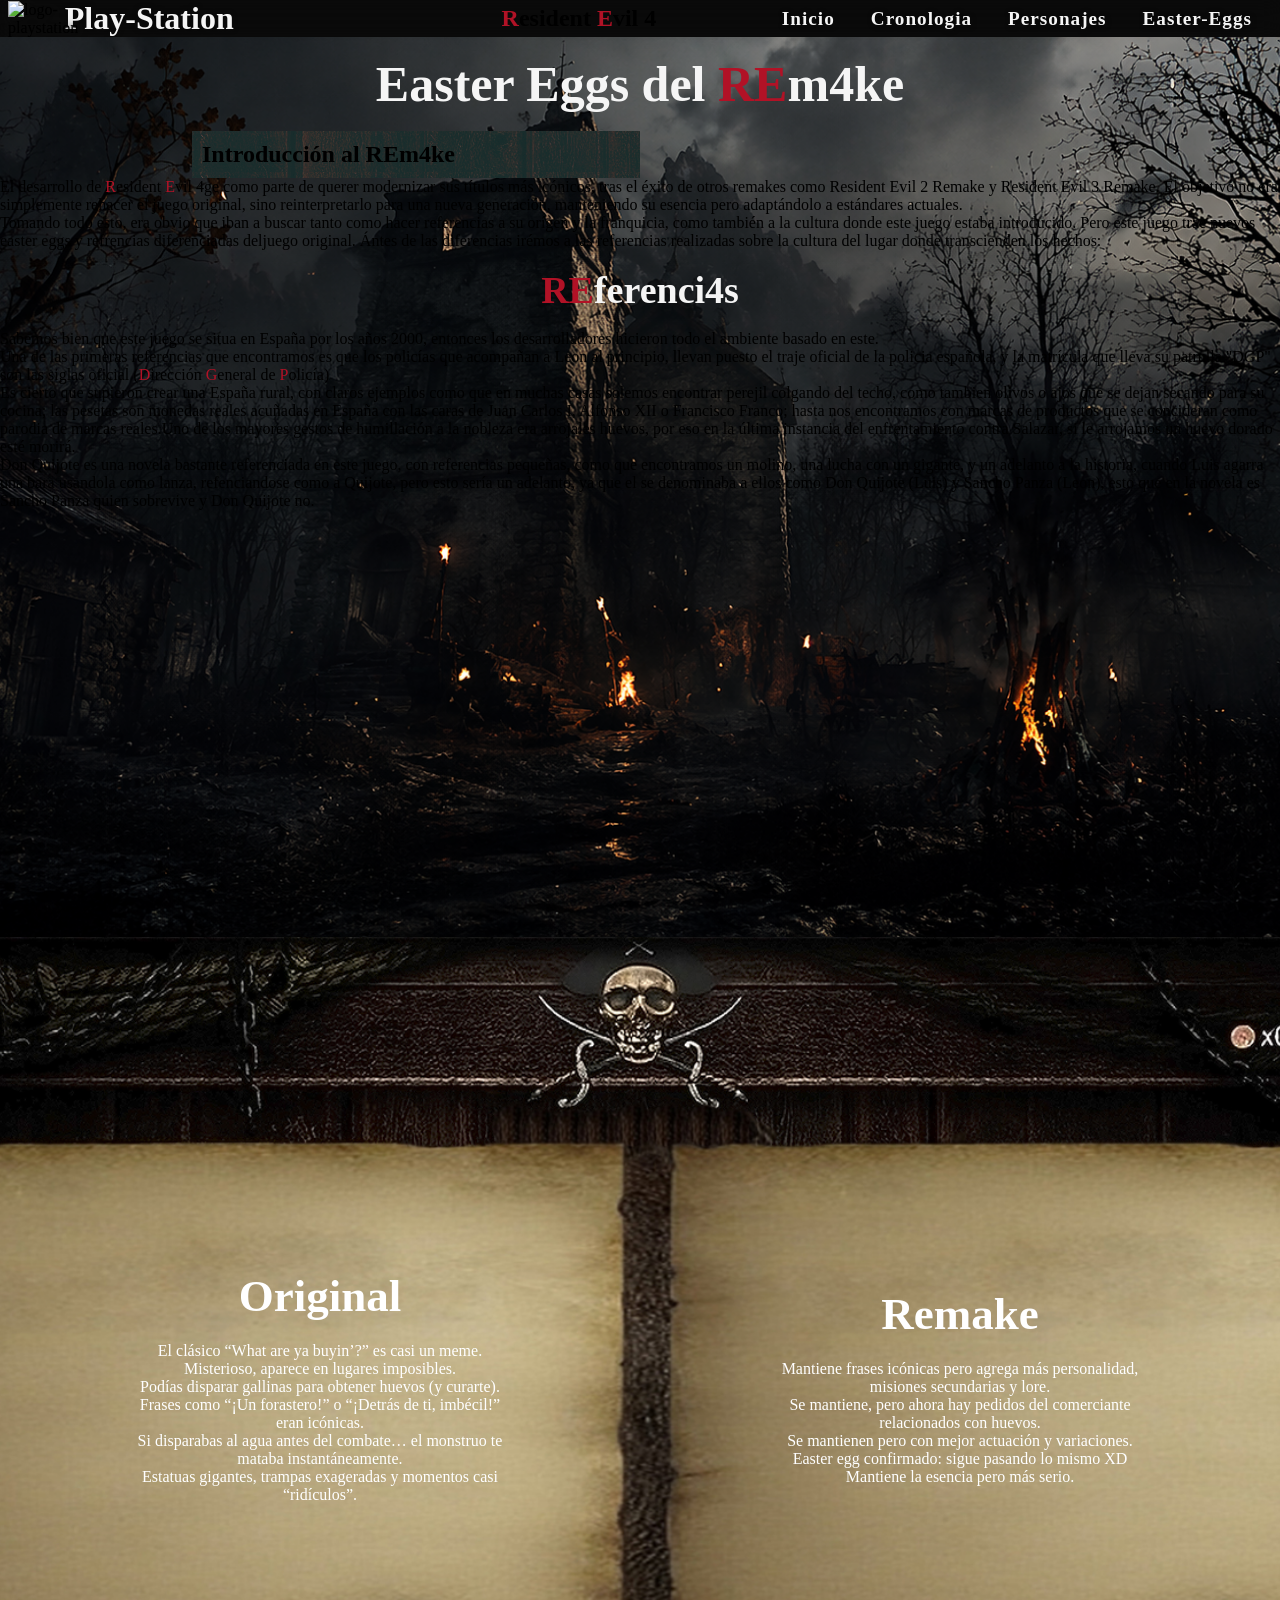
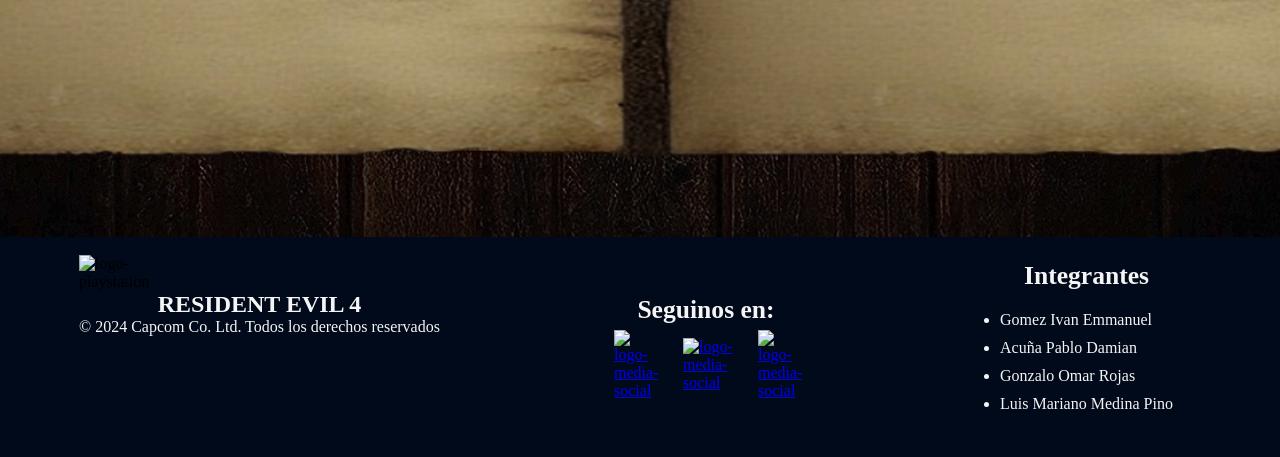
==== commit 6b7bede1: "refactor: se reoorganizaron los enlaces" ====
--- a/Diferencias.html
+++ b/Diferencias.html
@@ -1,137 +1,186 @@
 <!doctype html>
 <html lang="en">
+  <head>
+    <meta charset="UTF-8" />
+    <meta name="viewport" content="width=device-width, initial-scale=1.0" />
+    <title>RE4-Diferencias</title>
+    <link rel="stylesheet" href="/assets/css/dif-style.css" />
+  </head>
 
-<head>
-  <meta charset="UTF-8" />
-  <meta name="viewport" content="width=device-width, initial-scale=1.0" />
-  <title>RE4-Diferencias</title>
-  <link rel="stylesheet" href="/assets/css/dif-style.css" />
-</head>
+  <body>
+    <!--================ header desarrollo ====================================-->
+    <header class="header">
+      <div class="logotipo">
+        <div class="logo-container">
+          <img src="/assets/img/logo.play-station.png" alt="logo-playstation" />
+        </div>
+        <h1 class="h1-index">Play-Station</h1>
+      </div>
+      <h2 class="h2-header">
+        <span class="span-letra">R</span>esident
+        <span class="span-letra">E</span>vil <span class="span-numero">4</span>
+      </h2>
+      <nav class="nav-bar">
+        <ul class="list-nav">
+          <li class="nav-item">
+            <a href="index.html" class="link-nav">Inicio</a>
+          </li>
+          <li class="nav-item">
+            <a href="historia.html" class="link-nav">Cronologia</a>
+          </li>
+          <li class="nav-item">
+            <a href="personajes.html" class="link-nav">Personajes</a>
+          </li>
+          <li class="nav-item">
+            <a href="Diferencias.html" class="link-nav">Easter-Eggs</a>
+          </li>
+        </ul>
+      </nav>
+    </header>
+    <!--======================== fin desarrollo header ========================-->
 
-<body>
-  <!--================ header desarrollo ====================================-->
-  <header class="header">
-    <div class="logotipo">
-      <div class="logo-container">
-        <img src="/assets/img/logo.play-station.png" alt="logo-playstation" />
-      </div>
-      <h1 class="h1-index">Play-Station</h1>
-    </div>
-    <h2 class="h2-header">
-      <span class="span-letra">R</span>esident
-      <span class="span-letra">E</span>vil <span class="span-numero">4</span>
-    </h2>
-    <nav class="nav-bar">
-      <ul class="list-nav">
-        <li class="nav-item"><a href="/index.html" class="link-nav">Inicio</a></li>
-        <li class="nav-item"><a href="" class="link-nav">Cronologia</a></li>
-        <li class="nav-item"><a href="/personajes.html" class="link-nav">Personajes</a></li>
-        <li class="nav-item">
-          <a href="/Diferencias.html" class="link-nav">Easter-Eggs</a>
-        </li>
-      </ul>
-    </nav>
-  </header>
-  <!--======================== fin desarrollo header ========================-->
+    <!--========================  desarrollo main ========================-->
 
-  <!--========================  desarrollo main ========================-->
+    <main class="main">
+      <section class="referencias">
+        <h1 class="titulo-diferencias">
+          Easter Eggs del <span class="span-letra">R</span
+          ><span class="span-letra">E</span>m<span class="span-numero">4</span
+          >ke
+        </h1>
+        <h2 class="sub-indices-diferencias">Introducción al REm4ke</h2>
+        <p class="parrafos-dif">
+          El desarrollo de <span class="span-letra">R</span>esident
+          <span class="span-letra">E</span>vil
+          <span class="span-numero">4</span>ge como parte de querer modernizar
+          sus títulos más icónicos, tras el éxito de otros remakes como Resident
+          Evil 2 Remake y Resident Evil 3 Remake. El objetivo no era simplemente
+          rehacer el juego original, sino reinterpretarlo para una nueva
+          generación, manteniendo su esencia pero adaptándolo a estándares
+          actuales.
+        </p>
+        <p>
+          Tomando todo esto, era obvio que iban a buscar tanto como hacer
+          referencias a su orígen y la franquicia, como también a la cultura
+          donde este juego estaba introducido. Pero este juego trae nuevos
+          easter eggs y refrencias diferenciadas deljuego original. Ántes de las
+          diferencias irémos a las referencias realizadas sobre la cultura del
+          lugar donde transcienden los hechos:
+        </p>
 
-  <main class="main">
-    <section class="referencias">
-      <h1 class="titulo-diferencias">Easter Eggs del <span class="span-letra">R</span><span
-          class="span-letra">E</span>m<span class="span-numero">4</span>ke
-      </h1>
-      <h2 class="sub-indices-diferencias">Introducción al REm4ke</h2>
-      <p class="parrafos-dif">
-        El desarrollo de <span class="span-letra">R</span>esident
-        <span class="span-letra">E</span>vil
-        <span class="span-numero">4</span>ge como parte de querer
-        modernizar sus títulos más icónicos, tras el éxito de otros remakes
-        como Resident Evil 2 Remake y Resident Evil 3 Remake. El objetivo no
-        era simplemente rehacer el juego original, sino reinterpretarlo para
-        una nueva generación, manteniendo su esencia pero adaptándolo a
-        estándares actuales.
-      </p>
-      <p>Tomando todo esto, era obvio que iban a buscar tanto como hacer referencias a su orígen y la franquicia, como
-        también a la cultura donde este juego estaba introducido. Pero este juego trae nuevos easter eggs y refrencias
-        diferenciadas deljuego original. Ántes de las diferencias irémos a las referencias realizadas sobre la cultura
-        del lugar donde transcienden los hechos:</p>
+        <h1 class="subtitulo-diferencias">
+          <span class="span-letra">R</span
+          ><span class="span-letra">E</span>ferenci<span class="span-numero"
+            >4</span
+          >s
+        </h1>
+        <p>
+          Sabemos bien que este juego se situa en España por los años 2000,
+          entonces los desarrolladores hicieron todo el ambiente basado en este.
+        </p>
+        <p>
+          Una de las primeras referencias que encontramos es que los policías
+          que acompañan a Leon al principio, llevan puesto el traje oficial de
+          la policia española, y la matrícula que lleva su patrulla "DGP" son
+          las siglas oficial (<span class="span-letra">D</span>irección
+          <span class="span-letra">G</span>eneral de
+          <span class="span-letra">P</span>olicía)
+        </p>
+        <p>
+          Es cierto que supieron crear una España rural, con claros ejemplos
+          como que en muchas casas solemos encontrar perejil colgando del techo,
+          como tambien olivos o ajos que se dejan secando para su cocina; las
+          pesetas son monedas reales acuñadas en España con las caras de Juan
+          Carlos I, Alfonso XII o Francisco Franco; hasta nos encontramos con
+          marcas de productos que se concideran como parodia de marcas
+          reales.Uno de los mayores gestos de humillación a la nobleza era
+          arrojales huevos, por eso en la última instancia del enfrentamiento
+          contra Salazar, si le arrojamos un huevo dorado esté morirá.
+        </p>
+        <p>
+          Don Quijote es una novela bastante referenciada en este juego, con
+          referencias pequeñas, como que encontramos un molino, una lucha con un
+          gigante, y un adelanto a la historia, cuando Luis agarra una bara
+          usandola como lanza, refenciandose como a Quijote, pero esto sería un
+          adelanto, ya que el se denominaba a ellos como Don Quijote (Luis) y
+          Sancho Panza (Leon), esto que en la novela es Sancho Panza quien
+          sobrevive y Don Quijote no.
+        </p>
+      </section>
+      <section class="Diferencias">
+        <div class="original">
+          <h3 class="dif-titulo">Original</h3>
+          <p>
+            El clásico “What are ya buyin’?” es casi un meme. Misterioso,
+            aparece en lugares imposibles.
+          </p>
+          <p>Podías disparar gallinas para obtener huevos (y curarte).</p>
+          <p>
+            Frases como “¡Un forastero!” o “¡Detrás de ti, imbécil!” eran
+            icónicas.
+          </p>
+          <p>
+            Si disparabas al agua antes del combate… el monstruo te mataba
+            instantáneamente.
+          </p>
+          <p>
+            Estatuas gigantes, trampas exageradas y momentos casi “ridículos”.
+          </p>
+        </div>
+        <div class="REMAKE">
+          <h3 class="dif-titulo">Remake</h3>
+          <p>
+            Mantiene frases icónicas pero agrega más personalidad, misiones
+            secundarias y lore.
+          </p>
+          <p>
+            Se mantiene, pero ahora hay pedidos del comerciante relacionados con
+            huevos.
+          </p>
+          <p>Se mantienen pero con mejor actuación y variaciones.</p>
+          <p>Easter egg confirmado: sigue pasando lo mismo XD</p>
+          <p>Mantiene la esencia pero más serio.</p>
+        </div>
+      </section>
+    </main>
+    <!--======================== fin desarrollo main ========================-->
 
-      <h1 class="subtitulo-diferencias"> <span class="span-letra">R</span><span class="span-letra">E</span>ferenci<span
-          class="span-numero">4</span>s</h1>
-      <p>Sabemos bien que este juego se situa en España por los años 2000, entonces los desarrolladores hicieron todo el
-        ambiente basado en este.</p>
-      <p>Una de las primeras referencias que encontramos es que los policías que acompañan a Leon al principio, llevan
-        puesto el traje oficial de la policia española, y la matrícula que lleva su patrulla "DGP" son las siglas
-        oficial (<span class="span-letra">D</span>irección <span class="span-letra">G</span>eneral de <span
-          class="span-letra">P</span>olicía)
-      </p>
-      <p>Es cierto que supieron crear una España rural, con claros ejemplos como que en muchas casas solemos encontrar
-        perejil colgando del techo, como tambien olivos o ajos que se dejan secando para su cocina; las pesetas son
-        monedas reales
-        acuñadas en España con las caras de Juan Carlos I, Alfonso XII o Francisco Franco; hasta nos encontramos con
-        marcas de productos que se concideran como parodia de marcas reales.Uno de los mayores gestos de humillación a
-        la nobleza era arrojales huevos, por eso en la última instancia del
-        enfrentamiento contra
-        Salazar, si le arrojamos un huevo dorado esté morirá.</p>
-      <p>Don Quijote es una novela bastante referenciada en este juego, con referencias pequeñas, como que encontramos
-        un molino, una lucha con un gigante, y un adelanto a la historia, cuando Luis agarra una bara usandola como
-        lanza, refenciandose como a Quijote, pero esto sería un adelanto, ya que el se denominaba a ellos como Don
-        Quijote (Luis) y Sancho Panza (Leon), esto que en la novela es Sancho Panza quien sobrevive y Don Quijote no.
-      </p>
-    </section>
-    <section class="Diferencias">
-      <div class="original">
-        <h3 class="dif-titulo">Original</h3>
-        <p>El clásico “What are ya buyin’?” es casi un meme. Misterioso, aparece en lugares imposibles.</p>
-        <p>Podías disparar gallinas para obtener huevos (y curarte).</p>
-        <p>Frases como “¡Un forastero!” o “¡Detrás de ti, imbécil!” eran icónicas.</p>
-        <p>Si disparabas al agua antes del combate… el monstruo te mataba instantáneamente.</p>
-        <p>Estatuas gigantes, trampas exageradas y momentos casi “ridículos”.</p>
-      </div>
-      <div class="REMAKE">
-        <h3 class="dif-titulo">Remake</h3>
-        <p>Mantiene frases icónicas pero agrega más personalidad, misiones secundarias y lore.</p>
-        <p>Se mantiene, pero ahora hay pedidos del comerciante relacionados con huevos.</p>
-        <p>Se mantienen pero con mejor actuación y variaciones.</p>
-        <p>Easter egg confirmado: sigue pasando lo mismo XD</p>
-        <p>Mantiene la esencia pero más serio.</p>
-      </div>
-    </section>
-  </main>
-  <!--======================== fin desarrollo main ========================-->
+    <!--======================== desarrollo footer ========================-->
 
-  <!--======================== desarrollo footer ========================-->
-
-  <footer class="footer">
-    <section class="section-footer-1">
-      <div class="content-img-footer">
-        <img src="/assets/img/logo.play-station.png" alt="logo-playstation" />
-      </div>
-      <h2>RESIDENT EVIL <span class="span-numero">4</span></h2>
-      <p class="p-derechos">
-        © 2024 Capcom Co. Ltd. Todos los derechos reservados
-      </p>
-    </section>
-    <section class="section-social">
-      <h5 class="h5-footer">Seguinos en:</h5>
-      <div class="contenedor-logos">
-        <a class="logo-footer" href="#"><img src="/assets/img/youtube-log.png" alt="logo-media-social" /></a>
-        <a class="logo-footer" href="#"><img src="/assets/img/logo-instagram.png" alt="logo-media-social" /></a>
-        <a class="logo-footer" href="#"><img src="/assets/img/logo-x.png" alt="logo-media-social" /></a>
-      </div>
-    </section>
-    <section class="integrantes">
-      <h5 class="h5-footer">Integrantes</h5>
-      <ul class="list-footer">
-        <li class="list-footer">Gomez Ivan Emmanuel</li>
-        <li class="list-footer">Acuña Pablo Damian</li>
-        <li class="list-footer">Gonzalo Omar Rojas</li>
-        <li class="list-footer">Luis Mariano Medina Pino</li>
-      </ul>
-    </section>
-  </footer>
-  <!--======================== fin desarrollo footer========================-->
-</body>
-
-</html>+    <footer class="footer">
+      <section class="section-footer-1">
+        <div class="content-img-footer">
+          <img src="/assets/img/logo.play-station.png" alt="logo-playstation" />
+        </div>
+        <h2>RESIDENT EVIL <span class="span-numero">4</span></h2>
+        <p class="p-derechos">
+          © 2024 Capcom Co. Ltd. Todos los derechos reservados
+        </p>
+      </section>
+      <section class="section-social">
+        <h5 class="h5-footer">Seguinos en:</h5>
+        <div class="contenedor-logos">
+          <a class="logo-footer" href="#"
+            ><img src="/assets/img/youtube-log.png" alt="logo-media-social"
+          /></a>
+          <a class="logo-footer" href="#"
+            ><img src="/assets/img/logo-instagram.png" alt="logo-media-social"
+          /></a>
+          <a class="logo-footer" href="#"
+            ><img src="/assets/img/logo-x.png" alt="logo-media-social"
+          /></a>
+        </div>
+      </section>
+      <section class="integrantes">
+        <h5 class="h5-footer">Integrantes</h5>
+        <ul class="list-footer">
+          <li class="list-footer">Gomez Ivan Emmanuel</li>
+          <li class="list-footer">Acuña Pablo Damian</li>
+          <li class="list-footer">Gonzalo Omar Rojas</li>
+          <li class="list-footer">Luis Mariano Medina Pino</li>
+        </ul>
+      </section>
+    </footer>
+    <!--======================== fin desarrollo footer========================-->
+  </body>
+</html>
--- a/assets/css/dif-style.css
+++ b/assets/css/dif-style.css
@@ -69,7 +69,12 @@
     align-items: center;
     justify-content: space-between;
     width: 100%;
-    background-color: #003791;
+    position: sticky;
+    top: 0;
+    z-index: 3;
+    overflow: hidden;
+    background-color: transparent;
+    backdrop-filter: blur(10px);
 }
 
 .logotipo {
@@ -83,25 +88,31 @@
 .h1-index {
     color: #f5f5f5;
     text-wrap: nowrap;
+    text-shadow: 0px 0px 5px #0A0A0A;
 }
 
 .logo-container {
-    max-width: 14%;
+    max-width: 10%;
 }
 
 .logo-container img {
     width: 100%;
-}
-
-.h2-header {
-    color: #f5f5f5;
-    font-size: 2.1rem;
-}
+    filter: drop-shadow(1px 1px 5px #0A0A0A);
+}
+
 
 .span-letra {
     color: #B11226;
 }
 
+.link-header {
+    text-decoration: none;
+    display: flex;
+}
+
+.link-header img {
+    width: 58%;
+}
 
 nav {
     margin-right: 20px;
@@ -120,11 +131,12 @@
 nav a {
     color: #f5f5f5;
     text-decoration: none;
-    font-size: 1.1rem;
+    font-size: 1.2rem;
     font-weight: 600;
     letter-spacing: 1px;
     padding: 5px 8px;
     transition: 0.1s;
+    text-shadow: 1px 1px 5px #0A0A0A;
 }
 
 nav a:hover {
@@ -132,46 +144,71 @@
     border-bottom: 2px solid #FFD60A;
 }
 
+
 /*<=================== fin desarrollo header ==============>*/
 
 
 
 /*<=================== inicio desarrollo footer (diseño general) ==============>*/
 .footer {
-    background-color: #003791;
-    display: flex;
-    align-items: center;
-    justify-content: space-between;
+    background-color: #000a1a;
+    display: flex;
+    align-items: center;
+    justify-content: space-around;
     width: 100%;
     padding: 8px;
+    align-items: stretch;
+}
+
+footer section {
+    padding: 16px 24px;
+}
+
+footer section:last-child {
+    border-right: none;
 }
 
 .section-footer-1 {
     display: flex;
     flex-direction: column;
     width: auto;
-    width: 25%;
+    padding: 10px 16px;
 }
 
 .section-footer-1 h2,
-p {
-    color: #f5f5f5;
+.section-footer-1 p {
+    color: #f5f5f5;
+}
+
+.section-footer-1 h2 {
+    text-align: center;
 }
 
 .content-img-footer {
-    max-width: 20%;
-}
-
-.content-img-footer img {
-    width: 100%;
+    max-width: 100%;
+    display: flex;
+    gap: 12px;
+    justify-content: start;
+    align-items: center;
+}
+
+.content-img-footer img:first-child {
+    width: 100px;
+}
+
+.content-img-footer img:nth-child(2) {
+    width: 200px;
 }
 
 /*section de logos de redes sociales de la pagina*/
 .section-social {
-    margin-right: 10px;
-    display: flex;
+    display: flex;
+    justify-content: center;
+    align-items: center;
     gap: 5px;
     flex-direction: column;
+    height: 100%;
+    width: 280px;
 }
 
 .h5-footer {
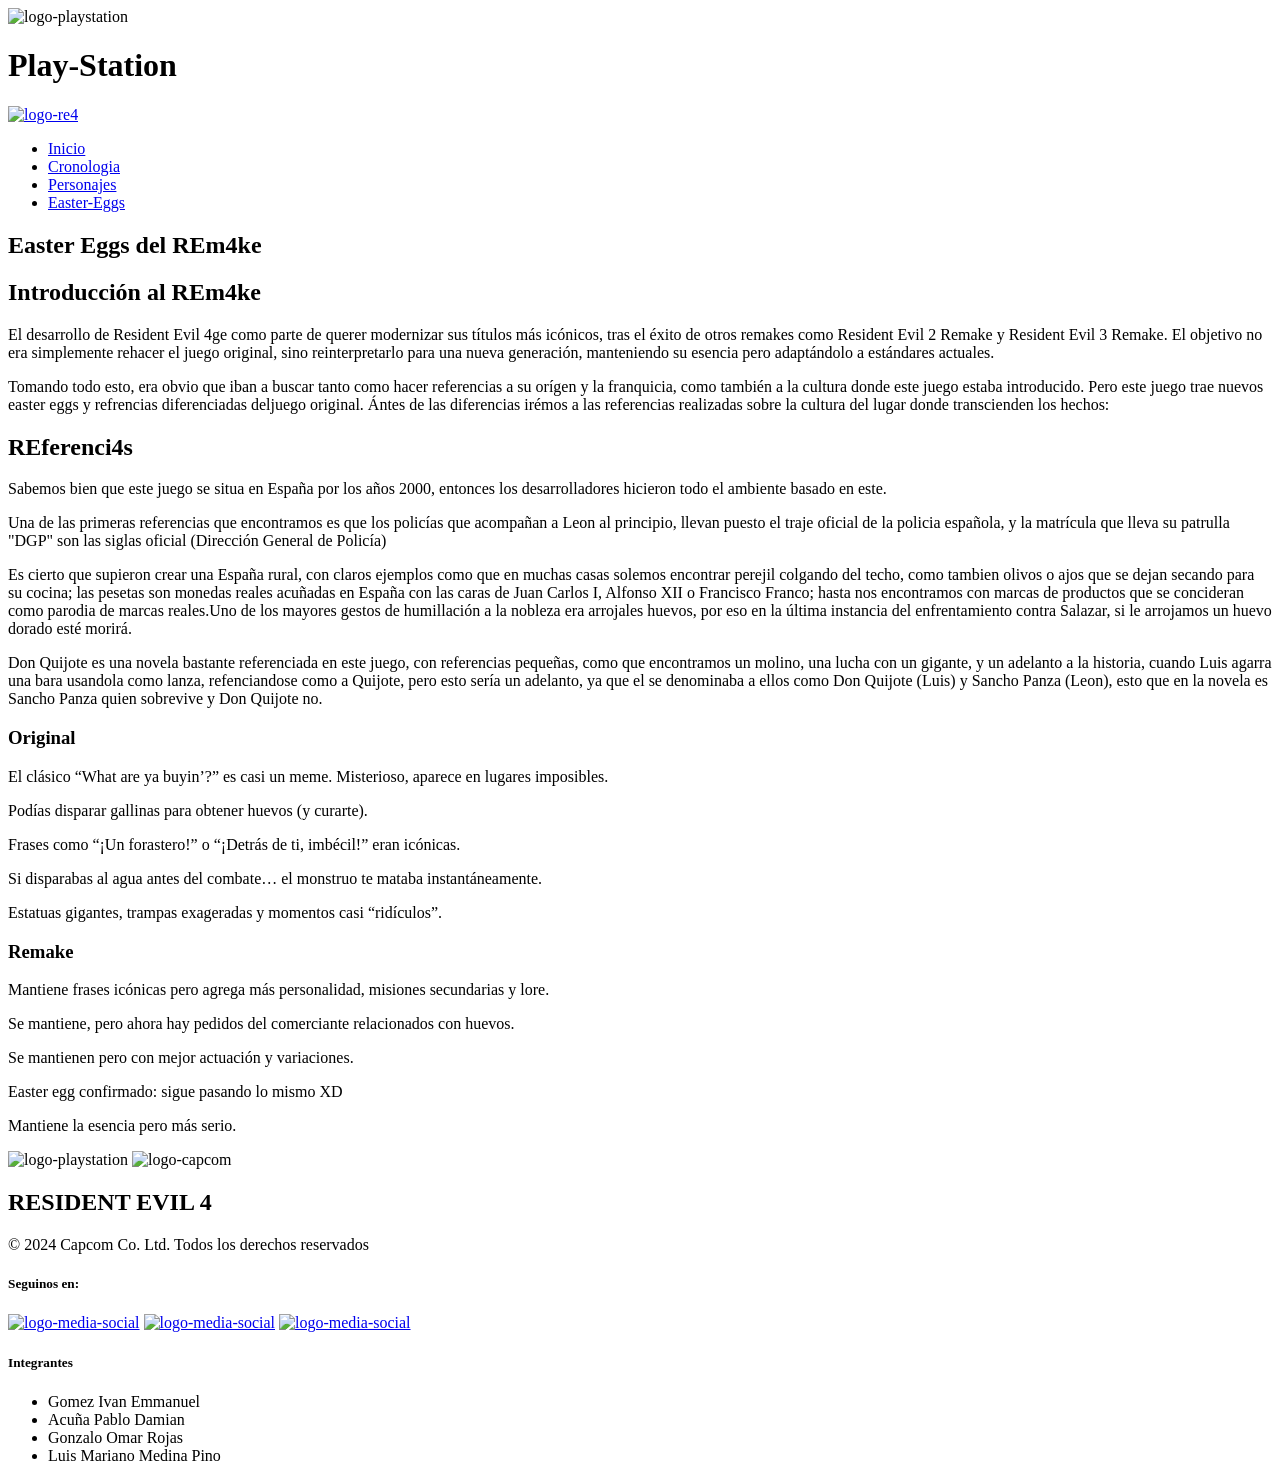
==== commit e129ffaf: "refactor(all) modifique-re-enlace-elimine en la estructura del todo el sitio web" ====
--- a/Diferencias.html
+++ b/Diferencias.html
@@ -4,7 +4,7 @@
     <meta charset="UTF-8" />
     <meta name="viewport" content="width=device-width, initial-scale=1.0" />
     <title>RE4-Diferencias</title>
-    <link rel="stylesheet" href="/assets/css/dif-style.css" />
+    <link rel="stylesheet" href="/Pagina_RE4/assets/css/dif-style.css" />
   </head>
 
   <body>
@@ -12,27 +12,33 @@
     <header class="header">
       <div class="logotipo">
         <div class="logo-container">
-          <img src="/assets/img/logo.play-station.png" alt="logo-playstation" />
+          <img
+            src="/Pagina_RE4/assets/img/logos/logo.play-station.png"
+            alt="logo-playstation"
+          />
         </div>
         <h1 class="h1-index">Play-Station</h1>
       </div>
-      <h2 class="h2-header">
-        <span class="span-letra">R</span>esident
-        <span class="span-letra">E</span>vil <span class="span-numero">4</span>
-      </h2>
+      <a class="link-header" href="https://www.residentevil.com/re4/es/">
+        <img src="/Pagina_RE4/assets/img/logos/logo-re.svg" alt="logo-re4" />
+      </a>
       <nav class="nav-bar">
         <ul class="list-nav">
           <li class="nav-item">
-            <a href="index.html" class="link-nav">Inicio</a>
-          </li>
-          <li class="nav-item">
-            <a href="historia.html" class="link-nav">Cronologia</a>
-          </li>
-          <li class="nav-item">
-            <a href="personajes.html" class="link-nav">Personajes</a>
-          </li>
-          <li class="nav-item">
-            <a href="Diferencias.html" class="link-nav">Easter-Eggs</a>
+            <a href="/Pagina_RE4/index.html" class="link-nav">Inicio</a>
+          </li>
+          <li class="nav-item">
+            <a href="/Pagina_RE4/historia.html" class="link-nav">Cronologia</a>
+          </li>
+          <li class="nav-item">
+            <a href="/Pagina_RE4/personajes.html" class="link-nav"
+              >Personajes</a
+            >
+          </li>
+          <li class="nav-item">
+            <a href="/Pagina_RE4/Diferencias.html" class="link-nav"
+              >Easter-Eggs</a
+            >
           </li>
         </ul>
       </nav>
@@ -150,7 +156,14 @@
     <footer class="footer">
       <section class="section-footer-1">
         <div class="content-img-footer">
-          <img src="/assets/img/logo.play-station.png" alt="logo-playstation" />
+          <img
+            src="/Pagina_RE4/assets/img/logos/logo.play-station.png"
+            alt="logo-playstation"
+          />
+          <img
+            src="/Pagina_RE4/assets/img/logos/capcom-logo.png"
+            alt="logo-capcom"
+          />
         </div>
         <h2>RESIDENT EVIL <span class="span-numero">4</span></h2>
         <p class="p-derechos">
@@ -161,13 +174,19 @@
         <h5 class="h5-footer">Seguinos en:</h5>
         <div class="contenedor-logos">
           <a class="logo-footer" href="#"
-            ><img src="/assets/img/youtube-log.png" alt="logo-media-social"
+            ><img
+              src="/Pagina_RE4/assets/img/logos/youtube-log.png"
+              alt="logo-media-social"
           /></a>
           <a class="logo-footer" href="#"
-            ><img src="/assets/img/logo-instagram.png" alt="logo-media-social"
+            ><img
+              src="/Pagina_RE4/assets/img/logos/logo-instagram.png"
+              alt="logo-media-social"
           /></a>
           <a class="logo-footer" href="#"
-            ><img src="/assets/img/logo-x.png" alt="logo-media-social"
+            ><img
+              src="/Pagina_RE4/assets/img/logos/logo-x.png"
+              alt="logo-media-social"
           /></a>
         </div>
       </section>
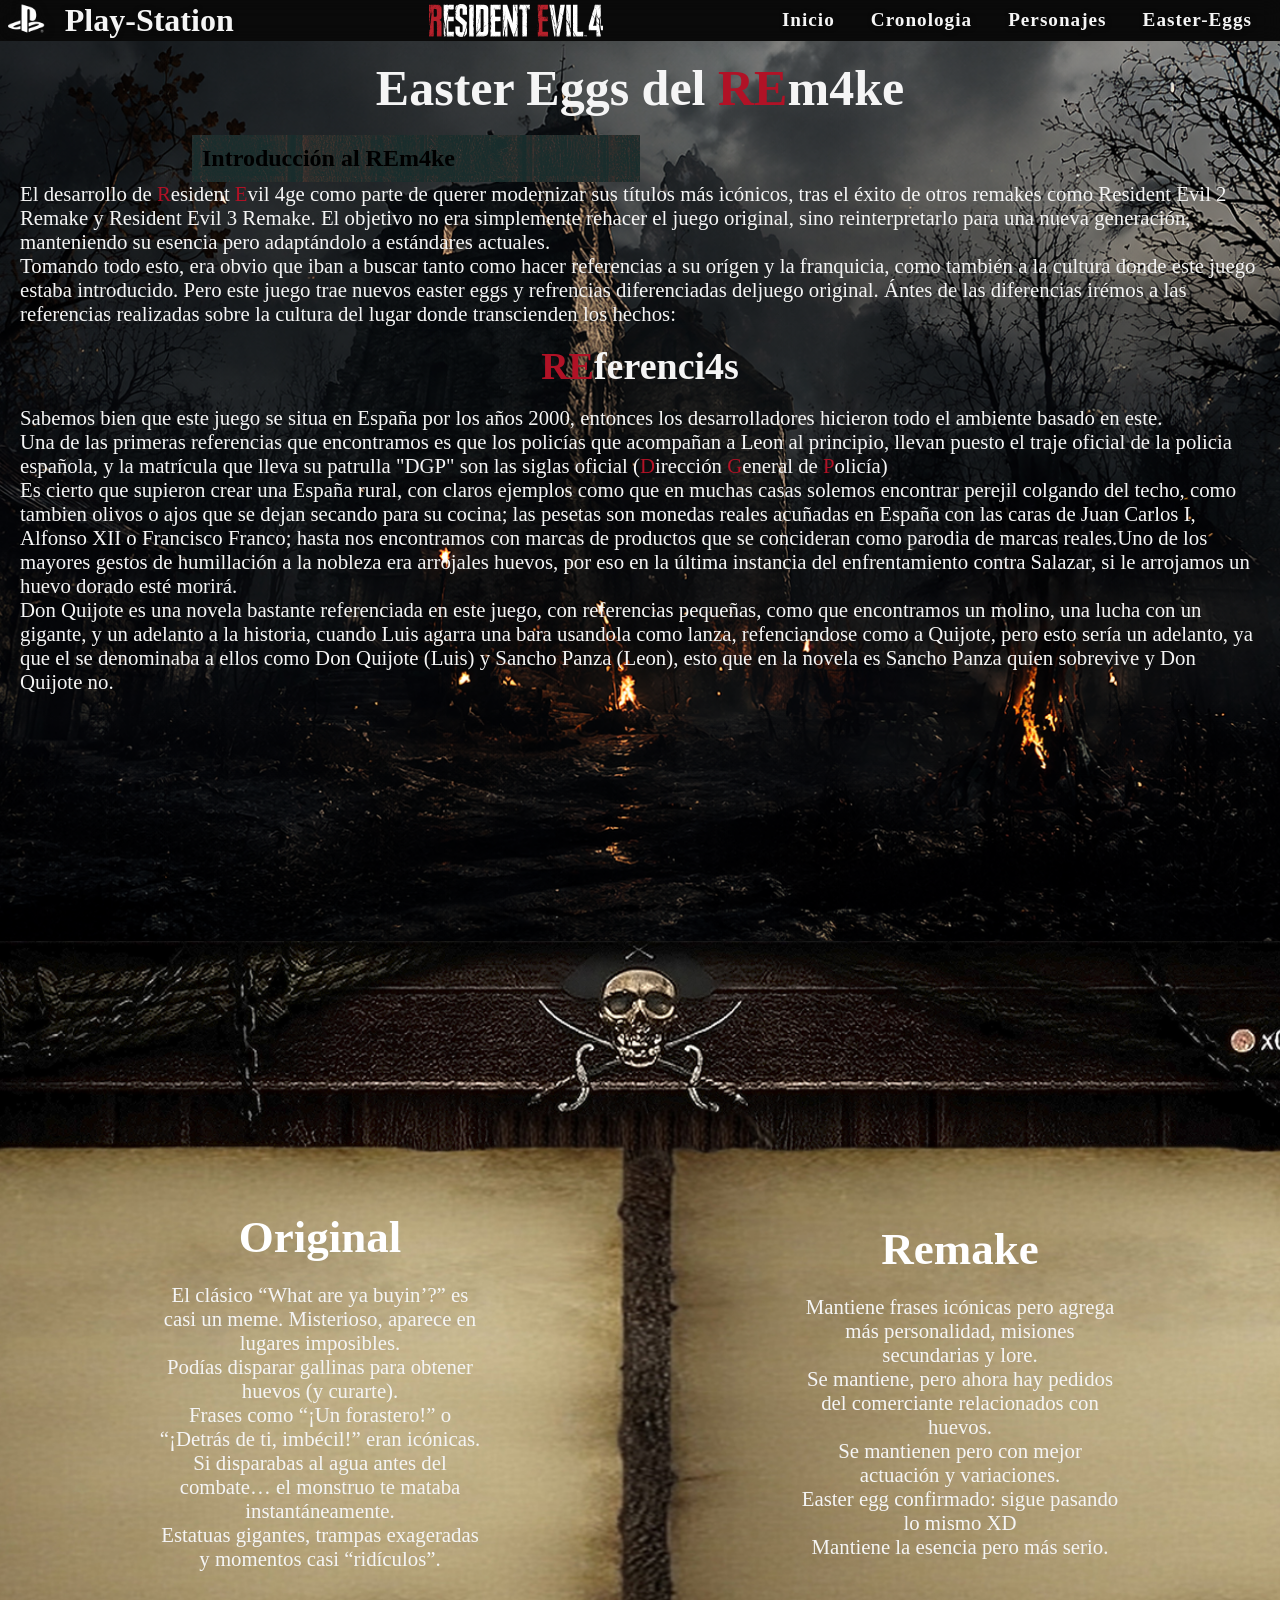
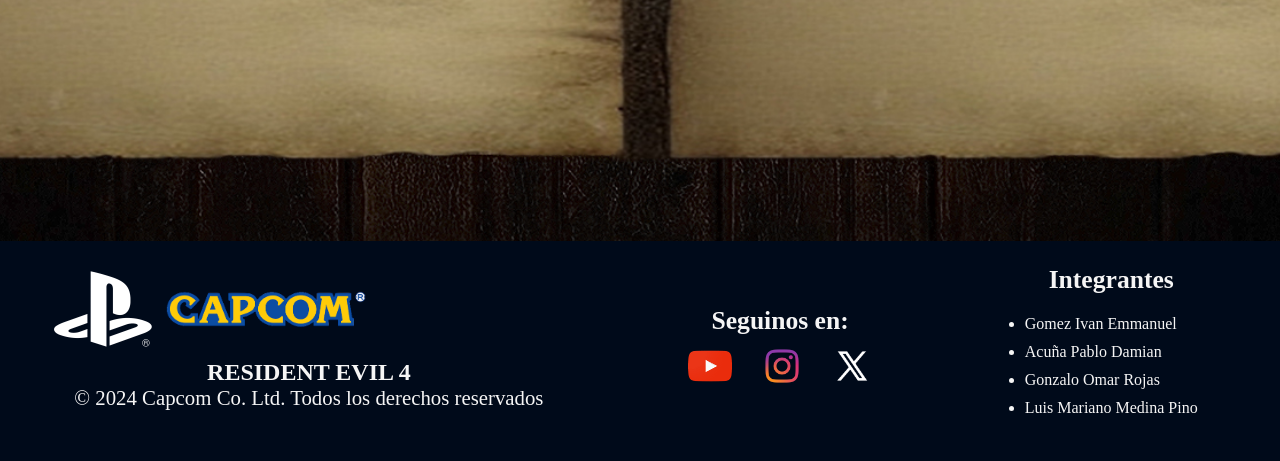
==== commit 63a48880: "fix: volvi a arrelglar las rutas" ====
--- a/Diferencias.html
+++ b/Diferencias.html
@@ -4,7 +4,7 @@
     <meta charset="UTF-8" />
     <meta name="viewport" content="width=device-width, initial-scale=1.0" />
     <title>RE4-Diferencias</title>
-    <link rel="stylesheet" href="/Pagina_RE4/assets/css/dif-style.css" />
+    <link rel="stylesheet" href=" assets/css/dif-style.css" />
   </head>
 
   <body>
@@ -13,30 +13,30 @@
       <div class="logotipo">
         <div class="logo-container">
           <img
-            src="/Pagina_RE4/assets/img/logos/logo.play-station.png"
+            src="/assets/img/logos/logo.play-station.png"
             alt="logo-playstation"
           />
         </div>
         <h1 class="h1-index">Play-Station</h1>
       </div>
       <a class="link-header" href="https://www.residentevil.com/re4/es/">
-        <img src="/Pagina_RE4/assets/img/logos/logo-re.svg" alt="logo-re4" />
+        <img src="/assets/img/logos/logo-re.svg" alt="logo-re4" />
       </a>
       <nav class="nav-bar">
         <ul class="list-nav">
           <li class="nav-item">
-            <a href="/Pagina_RE4/index.html" class="link-nav">Inicio</a>
-          </li>
-          <li class="nav-item">
-            <a href="/Pagina_RE4/historia.html" class="link-nav">Cronologia</a>
-          </li>
-          <li class="nav-item">
-            <a href="/Pagina_RE4/personajes.html" class="link-nav"
+            <a href=" index.html" class="link-nav">Inicio</a>
+          </li>
+          <li class="nav-item">
+            <a href=" historia.html" class="link-nav">Cronologia</a>
+          </li>
+          <li class="nav-item">
+            <a href=" personajes.html" class="link-nav"
               >Personajes</a
             >
           </li>
           <li class="nav-item">
-            <a href="/Pagina_RE4/Diferencias.html" class="link-nav"
+            <a href=" Diferencias.html" class="link-nav"
               >Easter-Eggs</a
             >
           </li>
@@ -157,11 +157,11 @@
       <section class="section-footer-1">
         <div class="content-img-footer">
           <img
-            src="/Pagina_RE4/assets/img/logos/logo.play-station.png"
+            src="/assets/img/logos/logo.play-station.png"
             alt="logo-playstation"
           />
           <img
-            src="/Pagina_RE4/assets/img/logos/capcom-logo.png"
+            src="/assets/img/logos/capcom-logo.png"
             alt="logo-capcom"
           />
         </div>
@@ -175,17 +175,17 @@
         <div class="contenedor-logos">
           <a class="logo-footer" href="#"
             ><img
-              src="/Pagina_RE4/assets/img/logos/youtube-log.png"
+              src="/assets/img/logos/youtube-log.png"
               alt="logo-media-social"
           /></a>
           <a class="logo-footer" href="#"
             ><img
-              src="/Pagina_RE4/assets/img/logos/logo-instagram.png"
+              src="/assets/img/logos/logo-instagram.png"
               alt="logo-media-social"
           /></a>
           <a class="logo-footer" href="#"
             ><img
-              src="/Pagina_RE4/assets/img/logos/logo-x.png"
+              src="/assets/img/logos/logo-x.png"
               alt="logo-media-social"
           /></a>
         </div>
--- a/assets/css/dif-style.css
+++ b/assets/css/dif-style.css
@@ -0,0 +1,334 @@
+/*
+Descripcion: estilos genrales para las paginas del RE4
+17/04/26
+*/
+
+/* =========================================
+PALETA DE COLORES - PROYECTO RE4 
+Inspirado en Resident Evil 4 Remake + PlayStation
+=============================================
+<=== rojos ===>
+#8B0000  -> Rojo oscuro (base, más serio y terror)
+#FF2A2A  -> Rojo brillante (para resaltar o hover)
+#B11226  -> Rojo Resident Evil clásico (principal)
+#7A0C18  -> Rojo oscuro profundo (sombra / variante)
+
+<=== Azules (UI / Navegación / Botones) ===>
+#003791  -> Azul principal (header, navbar)
+#005CFF  -> Azul secundario (hover, detalles)
+
+<=== Negros y grises (fondos) ==>
+#0A0A0A  -> Fondo principal (body)
+#1C1C1C  -> Secciones (cards, containers)
+#2A2A2A  -> Bordes suaves / separadores
+
+<=== Amarillos para texto ===>
+#FFD60A  -> Texto destacado (títulos cortos, palabras clave)
+#FFF3B0  -> Texto suave (no cansa la vista, mejor para leer)
+
+<===  Texto ===>
+#F5F5F5  -> Texto principal
+#B0B0B0  -> Texto secundario
+
+<=== Acentos ===> 
+#FFD60A  -> Botones importantes / hover / detalles clave
+
+
+=========================================
+    TIPOGRAFÍAS - PROYECTO
+=========================================
+
+/*
+Títulos principales (estilo terror):
+- 'Creepster', cursive
+
+Subtítulos / UI (estilo gamer):
+- 'Orbitron', sans-serif
+
+Texto general:
+- 'Inter', sans-serif
+*/
+
+
+* {
+    padding: 0;
+    margin: 0;
+    box-sizing: border-box;
+}
+
+body {
+    background-color: #0A0A0A;
+    display: grid;
+    grid-template-rows: auto auto 1fr auto;
+}
+
+/*<=================== inicio desarrollo header ==============>*/
+/*=== desarrollo de estilos a todos los headers de las demas paginas*/
+.header {
+    display: flex;
+    align-items: center;
+    justify-content: space-between;
+    width: 100%;
+    position: sticky;
+    top: 0;
+    z-index: 3;
+    overflow: hidden;
+    background-color: transparent;
+    backdrop-filter: blur(10px);
+}
+
+.logotipo {
+    display: flex;
+    width: 30%;
+    align-items: center;
+    gap: 20px;
+    padding: 0 8px;
+}
+
+.h1-index {
+    color: #f5f5f5;
+    text-wrap: nowrap;
+    text-shadow: 0px 0px 5px #0A0A0A;
+}
+
+.logo-container {
+    max-width: 10%;
+}
+
+.logo-container img {
+    width: 100%;
+    filter: drop-shadow(1px 1px 5px #0A0A0A);
+}
+
+
+.span-letra {
+    color: #B11226;
+}
+
+.link-header {
+    text-decoration: none;
+    display: flex;
+}
+
+.link-header img {
+    width: 58%;
+}
+
+nav {
+    margin-right: 20px;
+}
+
+nav ul {
+    display: flex;
+    list-style: none;
+    gap: 20px;
+}
+
+nav li {
+    display: inline-block;
+}
+
+nav a {
+    color: #f5f5f5;
+    text-decoration: none;
+    font-size: 1.2rem;
+    font-weight: 600;
+    letter-spacing: 1px;
+    padding: 5px 8px;
+    transition: 0.1s;
+    text-shadow: 1px 1px 5px #0A0A0A;
+}
+
+nav a:hover {
+    color: #FFd60a;
+    border-bottom: 2px solid #FFD60A;
+}
+
+
+/*<=================== fin desarrollo header ==============>*/
+
+
+
+/*<=================== inicio desarrollo footer (diseño general) ==============>*/
+.footer {
+    background-color: #000a1a;
+    display: flex;
+    align-items: center;
+    justify-content: space-around;
+    width: 100%;
+    padding: 8px;
+    align-items: stretch;
+}
+
+footer section {
+    padding: 16px 24px;
+}
+
+footer section:last-child {
+    border-right: none;
+}
+
+.section-footer-1 {
+    display: flex;
+    flex-direction: column;
+    width: auto;
+    padding: 10px 16px;
+}
+
+.section-footer-1 h2,
+.section-footer-1 p {
+    color: #f5f5f5;
+}
+
+.section-footer-1 h2 {
+    text-align: center;
+}
+
+.content-img-footer {
+    max-width: 100%;
+    display: flex;
+    gap: 12px;
+    justify-content: start;
+    align-items: center;
+}
+
+.content-img-footer img:first-child {
+    width: 100px;
+}
+
+.content-img-footer img:nth-child(2) {
+    width: 200px;
+}
+
+/*section de logos de redes sociales de la pagina*/
+.section-social {
+    display: flex;
+    justify-content: center;
+    align-items: center;
+    gap: 5px;
+    flex-direction: column;
+    height: 100%;
+    width: 280px;
+}
+
+.h5-footer {
+    text-align: center;
+    font-size: 1.6rem;
+    color: #f5f5f5;
+}
+
+.contenedor-logos {
+    display: flex;
+    justify-content: center;
+    align-items: center;
+    gap: 25px;
+}
+
+.logo-footer {
+    width: 50px;
+}
+
+.logo-footer img {
+    width: 100%;
+}
+
+.logo-footer:first-child {
+    width: 44px;
+}
+
+.logo-footer:last-child {
+    width: 40px;
+}
+
+/*section de los integrantes del grupo*/
+.integrantes {
+    display: flex;
+    flex-direction: column;
+}
+
+.list-footer {
+    margin: 10px;
+    color: #f5f5f5;
+}
+
+/*<=================== fin desarrollo footer(diseño general) ==============>*/
+
+
+
+/* <==================Comienzo de Diferencias.html(main) =================> */
+.referencias {
+    min-height: 100dvh;
+    background-image: url(/assets/img/paquete-fondos-img-re4/portada-pueblo-sin-lion.png);
+    background-repeat: no-repeat;
+    background-size: cover;
+    background-position: center;
+}
+
+
+.titulo-diferencias {
+    color: #f5f5f5;
+    padding: 18px;
+    text-align: center;
+    font-size: 50px;
+}
+
+.titulo-diferencias:hover {
+    color: #B11226;
+}
+
+.subtitulo-diferencias {
+    padding: 18px;
+    color: #f5f5f5;
+    font-size: 38px;
+    text-align: center;
+}
+
+.subtitulo-diferencias:hover {
+    color: #B11226;
+}
+
+.sub-indices-diferencias {
+    margin-left: 15%;
+    padding: 10px;
+    margin-right: 50%;
+    background-image: url(/assets/img/paquete-de-img-fondos-re4/barra.jpg);
+}
+
+.Diferencias {
+    min-height: 100dvh;
+    background-image: url(/assets/img/paquete-de-img-fondos-re4/menu+de+galeria2.jpg);
+    background-repeat: no-repeat;
+    background-size: cover;
+    background-position: center;
+
+    display: grid;
+    grid-template-columns: 1fr 1fr;
+    align-items: center;
+    justify-items: center;
+}
+
+.dif-titulo {
+    text-align: center;
+    font-size: 45px;
+    margin-bottom: 20px;
+}
+
+.original {
+    padding: 40px;
+    width: 70%;
+    color: white;
+    text-align: center;
+}
+
+.REMAKE {
+    padding: 40px;
+    width: 70%;
+    color: white;
+    text-align: center;
+}
+
+p{
+    padding: 0 20px;
+    color: #f5f5f5;
+    font-size: 1.3rem;
+}
